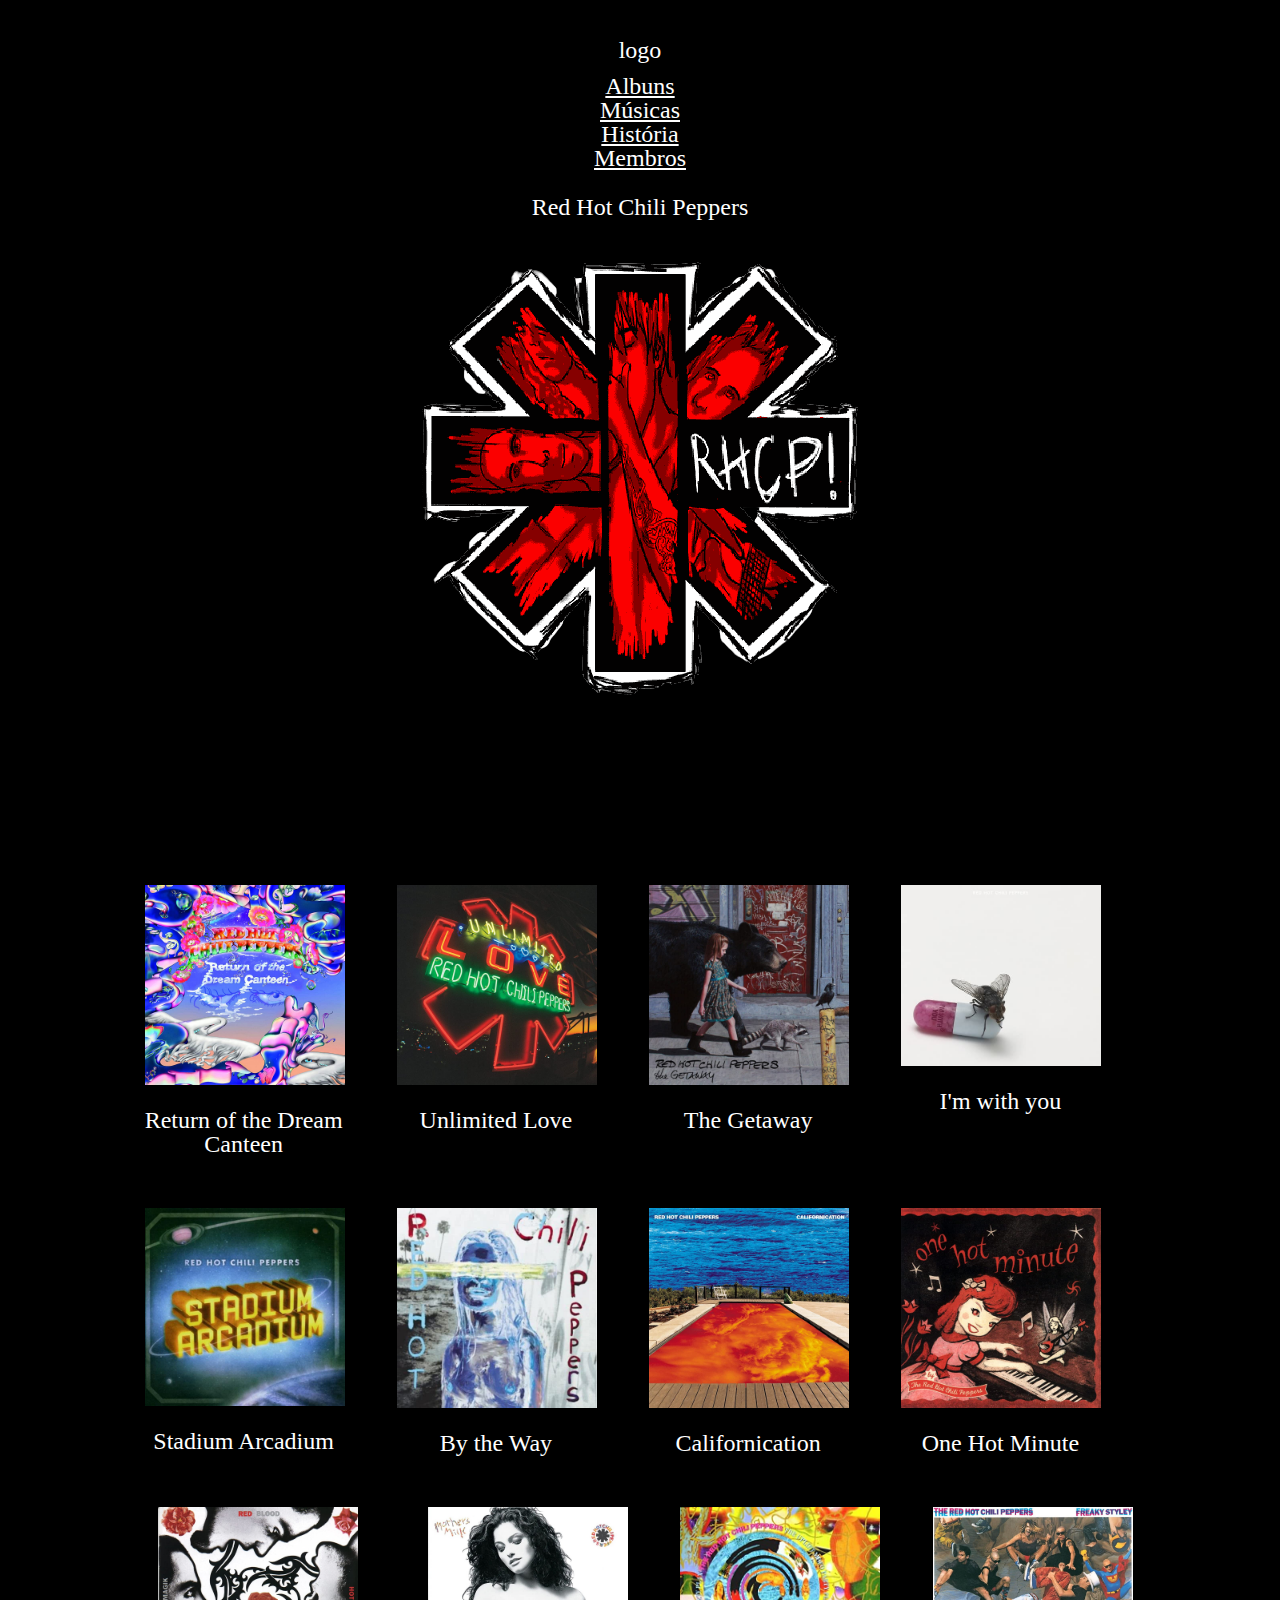
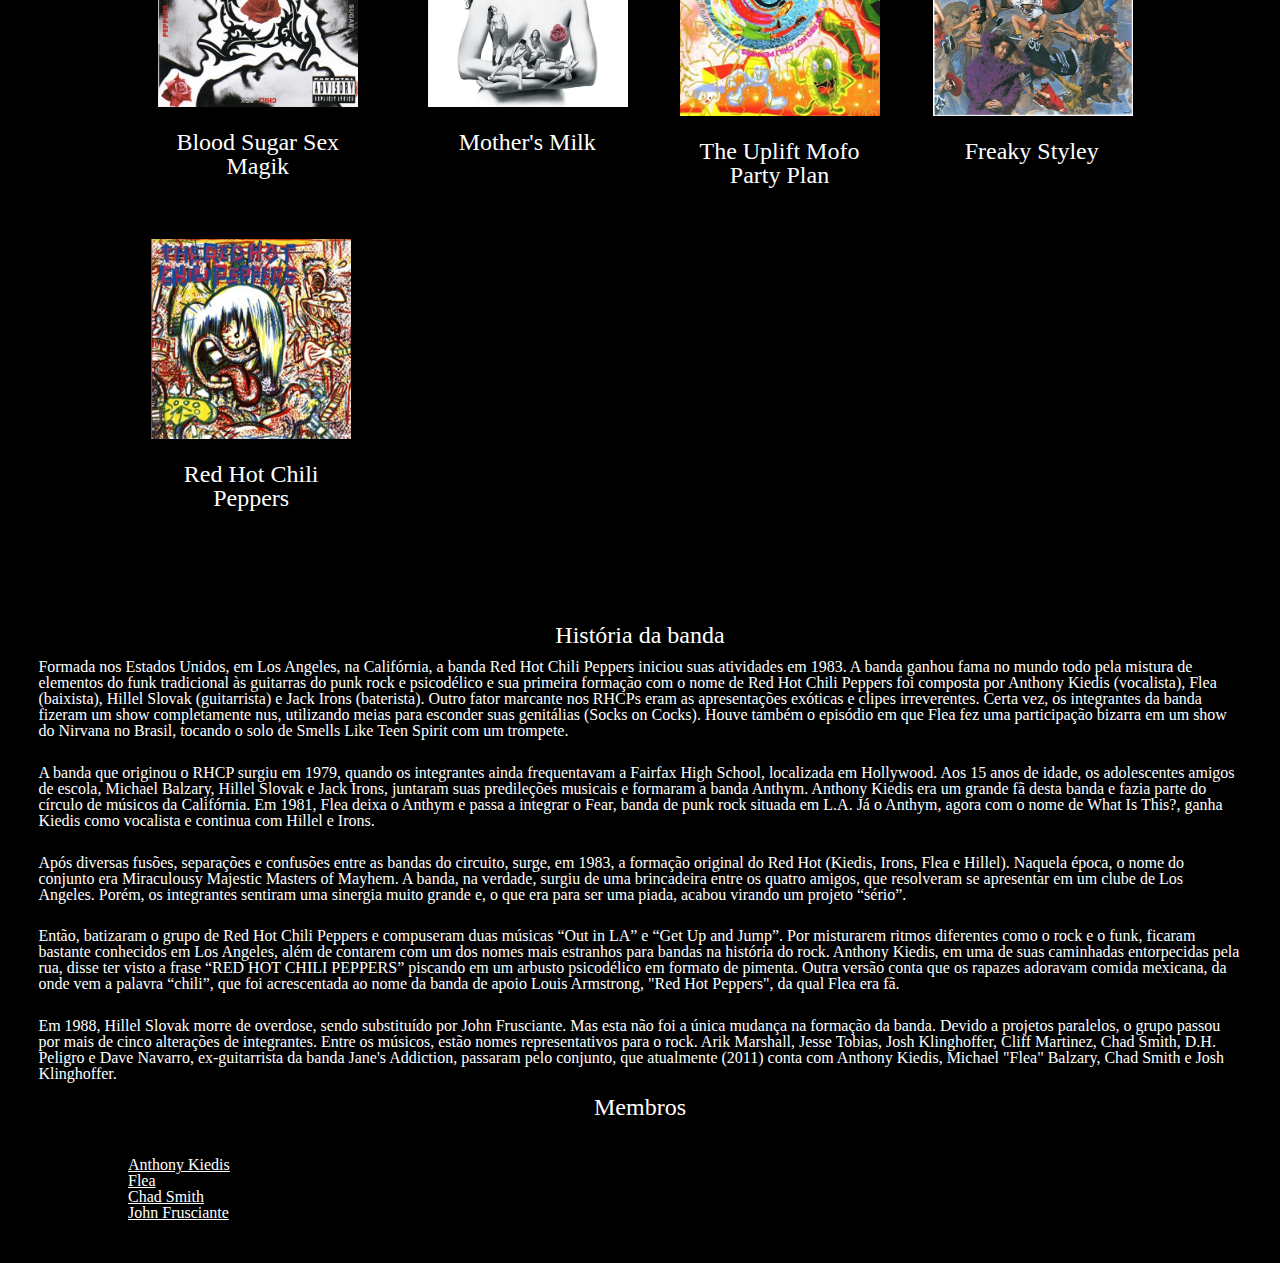
==== index.html @ 9c47131c "add tabela" ====
<!DOCTYPE html>
<html lang="pt-br">
<head>
    <meta charset="UTF-8">
    <meta http-equiv="X-UA-Compatible" content="IE=edge">
    <meta name="viewport" content="width=device-width, initial-scale=1.0">
    <title>Red Hot Chili Peppers guide</title>
    <link rel="stylesheet" href="css/reset.css">
    <link rel="stylesheet" href="css/style.css">
    <link rel="stylesheet" href="music.html">
</head>
<body>
    <header>
        <div  class="logo">
            <p>logo</p>
        </div>
        <nav>
            <ul>
                <li><a href="#Albuns">Albuns</a></li>
                <li><a href="#music.html">Músicas</a></li>
                <li><a href="#his">História</a></li>
                <li><a href="#mem">Membros</a></li>
            </ul>
        </nav>
        <h1>Red Hot Chili Peppers</h1>
        <img class="banner" src="img/banner.png" alt="Ilustração do simbolo do Red Hot Chili Peppers com um desenho dos membros da banda">
    </header>
    <div class="container">
        <section id="Album">
            <div class="linha">
                <div class="col-2">
                    <div class="img-card">
                        <img width="200px" src="img/ReturnOfTheDreamCanteen.png" alt="Imagem representativa do albun Return of the dream canteen, da banda de rock red hot chili peppers">
                    </div>
                    <div class="card">
                        <h2>Return of the Dream</h2>
                        <h2>Canteen</h2>
                    </div>
                </div>
                <div class="col-2">
                    <div class="img-card">
                        <img width="200px" src="img/UnlimitedLove.png" alt="">
                    </div>
                    <div class="card">
                        <h2>Unlimited Love</h2>
                    </div>
                </div>
                <div class="col-2">
                    <div class="img-card">
                        <img width="200px" src="img/TheGetaway.png" alt="">
                    </div>
                    <div class="card">
                        <h2>The Getaway</h2>
                    </div>
                </div>
                <div class="col-2">
                    <div class="img-card">
                        <img width="200px" src="img/I'mWithYou.png" alt="">
                    </div>
                    <div class="card">
                        <h2>I'm with you</h2>
                    </div>
                </div>
                <div class="col-2">
                    <div class="img-card">
                        <img width="200px" src="img/StadiumArcadium.png" alt="">
                    </div>
                    <div class="card">
                        <h2>Stadium Arcadium</h2>
                    </div>
                </div>
                <div class="col-2">
                    <div class="img-card">
                        <img width="200px" src="img/ByTheWay.png" alt="">
                    </div>
                    <div class="card">
                        <h2>By the Way</h2>
                    </div>
                </div>
                <div class="col-2">
                    <div class="img-card">
                        <img width="200px" src="img/Californication.png" alt="">
                    </div>
                    <div class="card">
                        <h2>Californication</h2>
                    </div>
                </div>
                <div class="col-2">
                    <div class="img-card">
                        <img width="200px" src="img/OneHotMinute.png" alt="">
                    </div>
                    <div class="card">
                        <h2>One Hot Minute</h2>
                    </div>
                </div>
                <div class="col-2">
                    <div class="img-card">
                        <img width="200px" src="img/BloodSugarSexMagik.png" alt="">
                    </div>
                    <div class="card">
                        <h2>Blood Sugar Sex Magik</h2>
                    </div>
                </div>
                <div class="col-2">
                    <div class="img-card">
                        <img width="200px" src="img/Mother'sMilk.png" alt="">
                    </div>
                    <div class="card">
                        <h2>Mother's Milk</h2>
                    </div>
                </div>
                <div class="col-2">      
                    <div class="img-card">
                        <img width="200px" src="img/TheUpliftMofoPartyPlan.png" alt="">
                    </div>
                    <div class="card">
                        <h2>The Uplift Mofo</h2>
                        <h2>Party Plan</h2>
                    </div>
                </div>
                <div class="col-2">
                    <div class="img-card">
                        <img width="200px" src="img/FreakyStyley.png" alt="">
                    </div>
                    <div class="card">
                        <h2>Freaky Styley</h2>
                    </div>
                </div>
                <div class="col-2">
                    <div class="img-card">
                        <img width="200px" src="img/RedHotChiliPeppers.png" alt="">
                    </div>
                    <div class="card">
                        <h2>Red Hot Chili Peppers</h2>
                    </div>
                </div>
            </div>
        </section>
        <section id="his">
            <h2>História da banda</h2>
            <p>Formada nos Estados Unidos, em Los Angeles, na Califórnia, a banda Red Hot Chili Peppers iniciou suas atividades em 1983. A banda ganhou fama no mundo todo pela mistura de elementos do funk tradicional às guitarras do punk rock e psicodélico e sua primeira formação com o nome de Red Hot Chili Peppers foi composta por Anthony Kiedis (vocalista), Flea (baixista), Hillel Slovak (guitarrista) e Jack Irons (baterista). Outro fator marcante nos RHCPs  eram as apresentações exóticas e clipes irreverentes. Certa vez, os integrantes da banda fizeram um show completamente nus, utilizando meias para esconder suas genitálias (Socks on Cocks). Houve também o episódio em que Flea fez uma participação bizarra em um show do Nirvana no Brasil, tocando o solo de Smells Like Teen Spirit com um trompete.</p>
            <p>A banda que originou o RHCP surgiu em 1979, quando os integrantes ainda frequentavam a Fairfax High School, localizada em Hollywood. Aos 15 anos de idade, os adolescentes amigos de escola, Michael Balzary, Hillel Slovak e Jack Irons, juntaram suas predileções musicais e formaram a banda Anthym. Anthony Kiedis era um grande fã desta banda e fazia parte do círculo de músicos da Califórnia. Em 1981, Flea deixa o Anthym e passa a integrar o Fear, banda de punk rock situada em L.A. Já o Anthym, agora com o nome de What Is This?, ganha Kiedis como vocalista e continua com Hillel e Irons.</p>
            <p>Após diversas fusões, separações e confusões entre as bandas do circuito, surge, em 1983, a formação original do Red Hot (Kiedis, Irons, Flea e Hillel). Naquela época, o nome do conjunto era Miraculousy Majestic Masters of Mayhem. A banda, na verdade, surgiu de uma brincadeira entre os quatro amigos, que resolveram se apresentar em um clube de Los Angeles. Porém, os integrantes sentiram uma sinergia muito grande e, o que era para ser uma piada, acabou virando um projeto “sério”.</p>
            <p>Então, batizaram o grupo de Red Hot Chili Peppers e compuseram duas músicas “Out in LA” e “Get Up and Jump”. Por misturarem ritmos diferentes como o rock e o funk, ficaram bastante conhecidos em Los Angeles, além de contarem com um dos nomes mais estranhos para bandas na história do rock. Anthony Kiedis, em uma de suas caminhadas entorpecidas pela rua, disse ter visto a frase “RED HOT CHILI PEPPERS” piscando em um arbusto psicodélico em formato de pimenta. Outra versão conta que os rapazes adoravam comida mexicana, da onde vem a palavra “chili”, que foi acrescentada ao nome da banda de apoio Louis Armstrong, "Red Hot Peppers", da qual Flea era fã.</p>
            <p>Em 1988, Hillel Slovak morre de overdose, sendo substituído por John Frusciante. Mas esta não foi a única mudança na formação da banda. Devido a projetos paralelos, o grupo passou por mais de cinco alterações de integrantes. Entre os músicos, estão nomes representativos para o rock. Arik Marshall, Jesse Tobias, Josh Klinghoffer, Cliff Martinez, Chad Smith, D.H. Peligro e Dave Navarro, ex-guitarrista da banda Jane's Addiction, passaram pelo conjunto, que atualmente (2011) conta com Anthony Kiedis, Michael "Flea" Balzary, Chad Smith e Josh Klinghoffer.</p>
        </section>
        <section id="mem">
            <h2>Membros</h2>
            <ul class="Lista">
                <li><a href="https://pt.wikipedia.org/wiki/Anthony_Kiedis">Anthony Kiedis</a></li>
                <li><a href="https://pt.wikipedia.org/wiki/Flea">Flea</a></li>
                <li><a href="https://pt.wikipedia.org/wiki/Chad_Smith">Chad Smith</a></li>
                <li><a href="https://pt.wikipedia.org/wiki/John_Frusciante">John Frusciante</a></li>
            </ul>
        </section>
    </div>
    <footer>
        <p>
            By Daniel Benatti
        </p>
    </footer>
</body>
</html>
---- css/style.css ----
.banner{
    width: auto;
    display: block;
    margin: auto;
}
h1{
    font-size: x-large;
    text-align: center;
    font-family: 'Times New Roman', Times, serif;
    color: white;
    padding: 2%;
}
h2{
    font-size: x-large;
    text-align: center;
    font-family: 'Times New Roman', Times, serif;
    color: white;
}
body{
    background-color: black;
}
.container{
    color: white;
}
p{
    padding-top: 1%;
    padding-bottom: 1%;
    padding-left: 3%;
    padding-right: 3%;
}
.Lista{
    padding-top: 3%;
    padding-left: 10%;
}
header{
    font-size: x-large;
    text-align: center;
    font-family: 'Times New Roman', Times, serif;
    color: white;
    padding: 2%;
}

a:link{
    color: inherit;
}
link:visited{
    color: inherit;
}
link:hover{
    color: red;
}
link:active{
    color: black;
}

.linha{
    display: flex;
    flex-flow: row wrap;
    text-align: center;
    padding: 8%;
}
.col-2{
    width: 16,66%;
    text-align: center;
    padding-left: 3%;
    padding-top: 3%;
}
@media (max-width: 600px) {
    .linha {
      flex-direction: column;
    }
    .col-6 {
        width: 100%;
    }
}
.card{
    border-style: double;
    border-width: 10px;
    border-color: black;
    width: 90%;
}
.img-card{
    border-style: double;
    border-width: 10px;
    border-color: black;
    width: 90%;
}
a:hover{
    
}
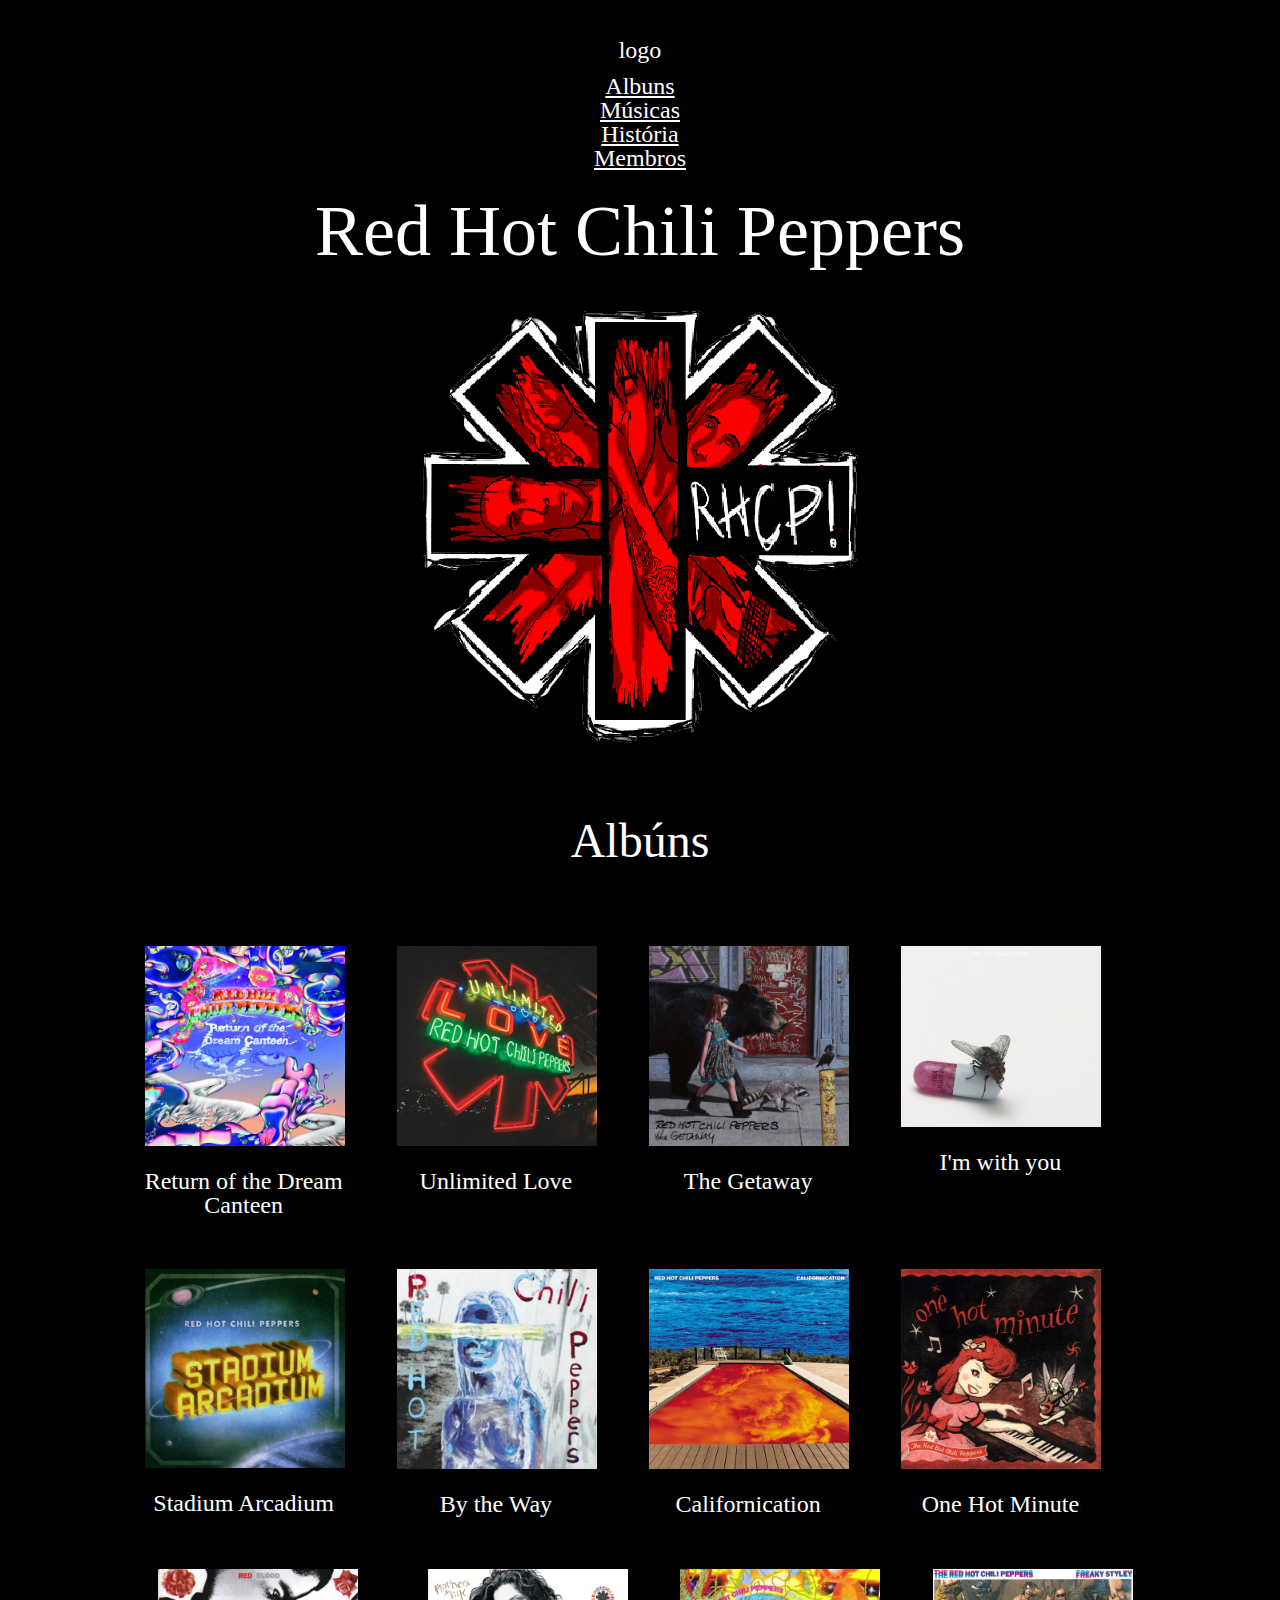
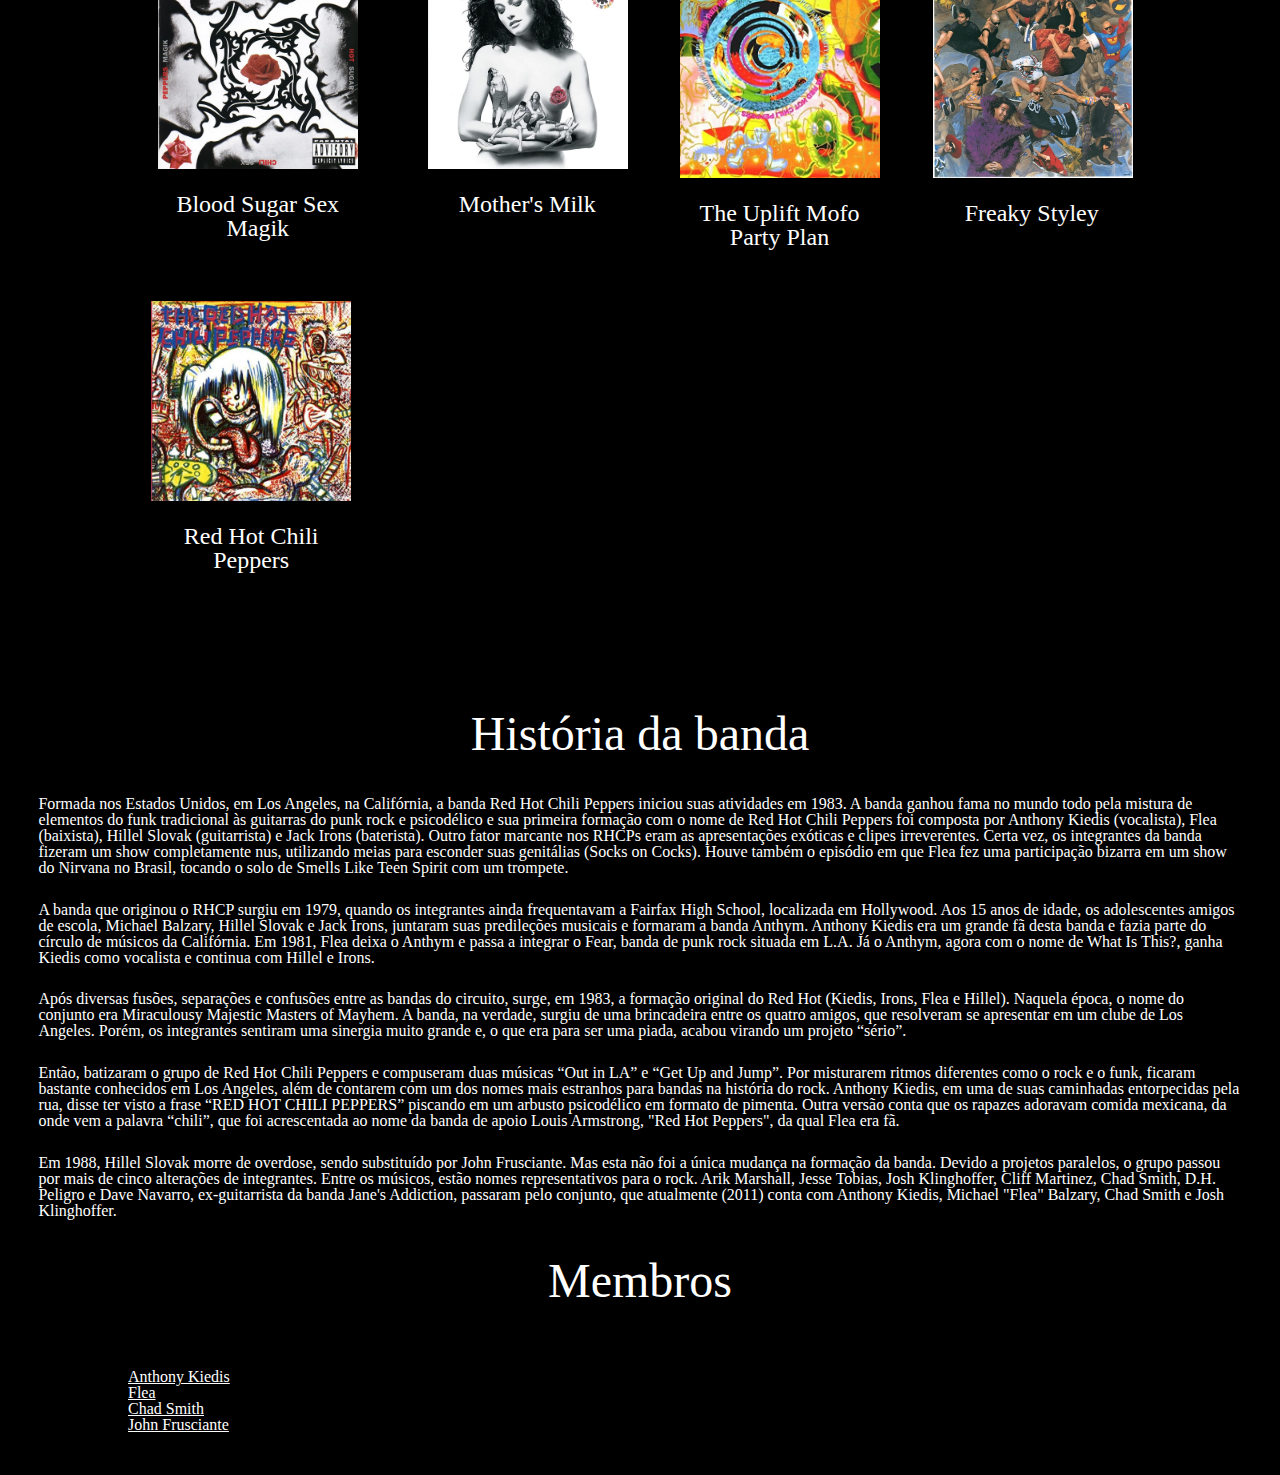
==== commit 44cdc1ac: "mais musicas" ====
--- a/index.html
+++ b/index.html
@@ -17,16 +17,17 @@
         <nav>
             <ul>
                 <li><a href="#Albuns">Albuns</a></li>
-                <li><a href="#music.html">Músicas</a></li>
+                <li><a href="music.html">Músicas</a></li>
                 <li><a href="#his">História</a></li>
                 <li><a href="#mem">Membros</a></li>
             </ul>
         </nav>
         <h1>Red Hot Chili Peppers</h1>
-        <img class="banner" src="img/banner.png" alt="Ilustração do simbolo do Red Hot Chili Peppers com um desenho dos membros da banda">
+        <img class="banner1" src="img/banner.png" alt="Ilustração do simbolo do Red Hot Chili Peppers com um desenho dos membros da banda">
     </header>
     <div class="container">
-        <section id="Album">
+        <section id="Albuns">
+            <h1>Albúns</h1>
             <div class="linha">
                 <div class="col-2">
                     <div class="img-card">
@@ -137,7 +138,7 @@
             </div>
         </section>
         <section id="his">
-            <h2>História da banda</h2>
+            <h1>História da banda</h1>
             <p>Formada nos Estados Unidos, em Los Angeles, na Califórnia, a banda Red Hot Chili Peppers iniciou suas atividades em 1983. A banda ganhou fama no mundo todo pela mistura de elementos do funk tradicional às guitarras do punk rock e psicodélico e sua primeira formação com o nome de Red Hot Chili Peppers foi composta por Anthony Kiedis (vocalista), Flea (baixista), Hillel Slovak (guitarrista) e Jack Irons (baterista). Outro fator marcante nos RHCPs  eram as apresentações exóticas e clipes irreverentes. Certa vez, os integrantes da banda fizeram um show completamente nus, utilizando meias para esconder suas genitálias (Socks on Cocks). Houve também o episódio em que Flea fez uma participação bizarra em um show do Nirvana no Brasil, tocando o solo de Smells Like Teen Spirit com um trompete.</p>
             <p>A banda que originou o RHCP surgiu em 1979, quando os integrantes ainda frequentavam a Fairfax High School, localizada em Hollywood. Aos 15 anos de idade, os adolescentes amigos de escola, Michael Balzary, Hillel Slovak e Jack Irons, juntaram suas predileções musicais e formaram a banda Anthym. Anthony Kiedis era um grande fã desta banda e fazia parte do círculo de músicos da Califórnia. Em 1981, Flea deixa o Anthym e passa a integrar o Fear, banda de punk rock situada em L.A. Já o Anthym, agora com o nome de What Is This?, ganha Kiedis como vocalista e continua com Hillel e Irons.</p>
             <p>Após diversas fusões, separações e confusões entre as bandas do circuito, surge, em 1983, a formação original do Red Hot (Kiedis, Irons, Flea e Hillel). Naquela época, o nome do conjunto era Miraculousy Majestic Masters of Mayhem. A banda, na verdade, surgiu de uma brincadeira entre os quatro amigos, que resolveram se apresentar em um clube de Los Angeles. Porém, os integrantes sentiram uma sinergia muito grande e, o que era para ser uma piada, acabou virando um projeto “sério”.</p>
@@ -145,7 +146,7 @@
             <p>Em 1988, Hillel Slovak morre de overdose, sendo substituído por John Frusciante. Mas esta não foi a única mudança na formação da banda. Devido a projetos paralelos, o grupo passou por mais de cinco alterações de integrantes. Entre os músicos, estão nomes representativos para o rock. Arik Marshall, Jesse Tobias, Josh Klinghoffer, Cliff Martinez, Chad Smith, D.H. Peligro e Dave Navarro, ex-guitarrista da banda Jane's Addiction, passaram pelo conjunto, que atualmente (2011) conta com Anthony Kiedis, Michael "Flea" Balzary, Chad Smith e Josh Klinghoffer.</p>
         </section>
         <section id="mem">
-            <h2>Membros</h2>
+            <h1>Membros</h1>
             <ul class="Lista">
                 <li><a href="https://pt.wikipedia.org/wiki/Anthony_Kiedis">Anthony Kiedis</a></li>
                 <li><a href="https://pt.wikipedia.org/wiki/Flea">Flea</a></li>
--- a/css/style.css
+++ b/css/style.css
@@ -1,10 +1,13 @@
-.banner{
+.banner1{
     width: auto;
-    display: block;
+    margin: auto;
+}
+.banner2{
+    width: 100%;
     margin: auto;
 }
 h1{
-    font-size: x-large;
+    font-size: 300%;
     text-align: center;
     font-family: 'Times New Roman', Times, serif;
     color: white;
@@ -58,6 +61,7 @@
     flex-flow: row wrap;
     text-align: center;
     padding: 8%;
+    padding-top: 1%;
 }
 .col-2{
     width: 16,66%;
@@ -85,6 +89,21 @@
     border-color: black;
     width: 90%;
 }
-a:hover{
+
+.tabela{
+    font-family: Arial, Helvetica, sans-serif;
+    border-collapse: collapse;
+    width: 100%;
     
 }
+td, th{
+    border-top: 1px solid aliceblue;
+    padding: 3%;
+    color: aliceblue;
+}
+audio{
+    height: 30px;
+}
+
+
+
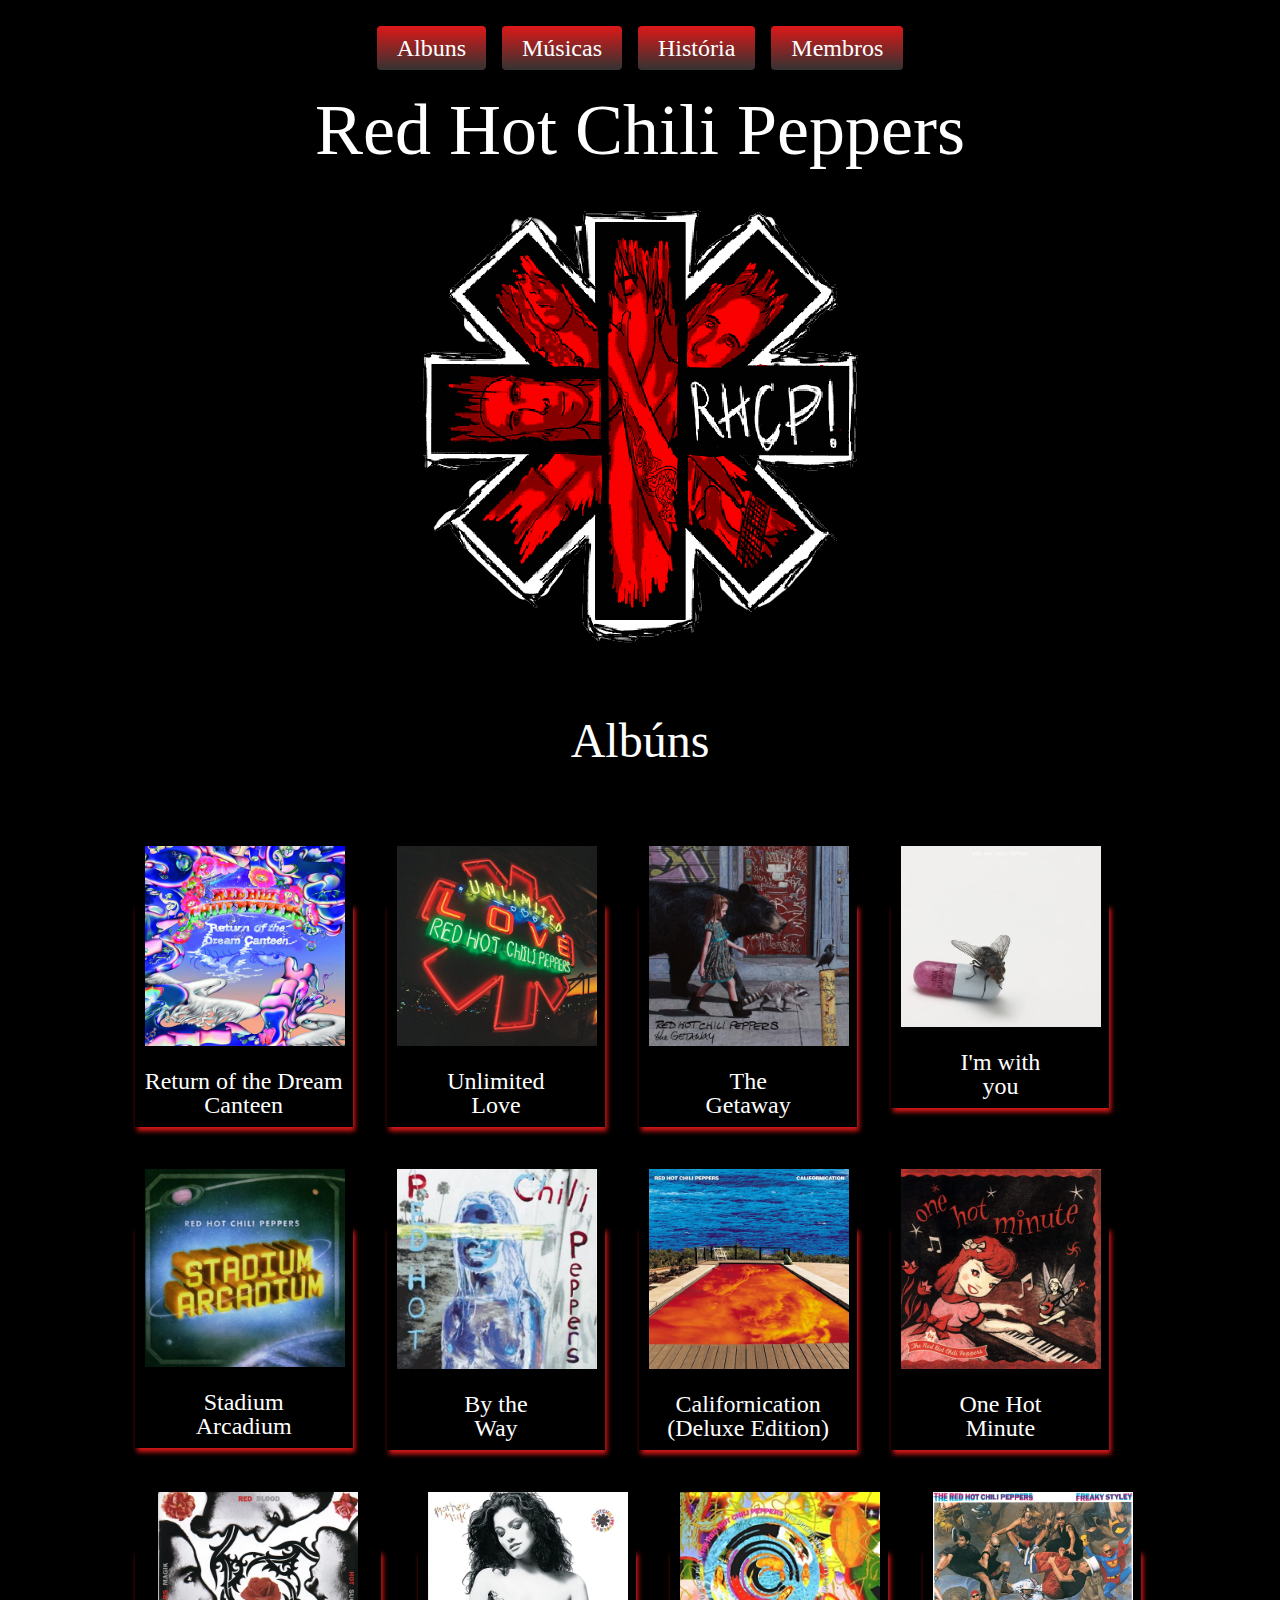
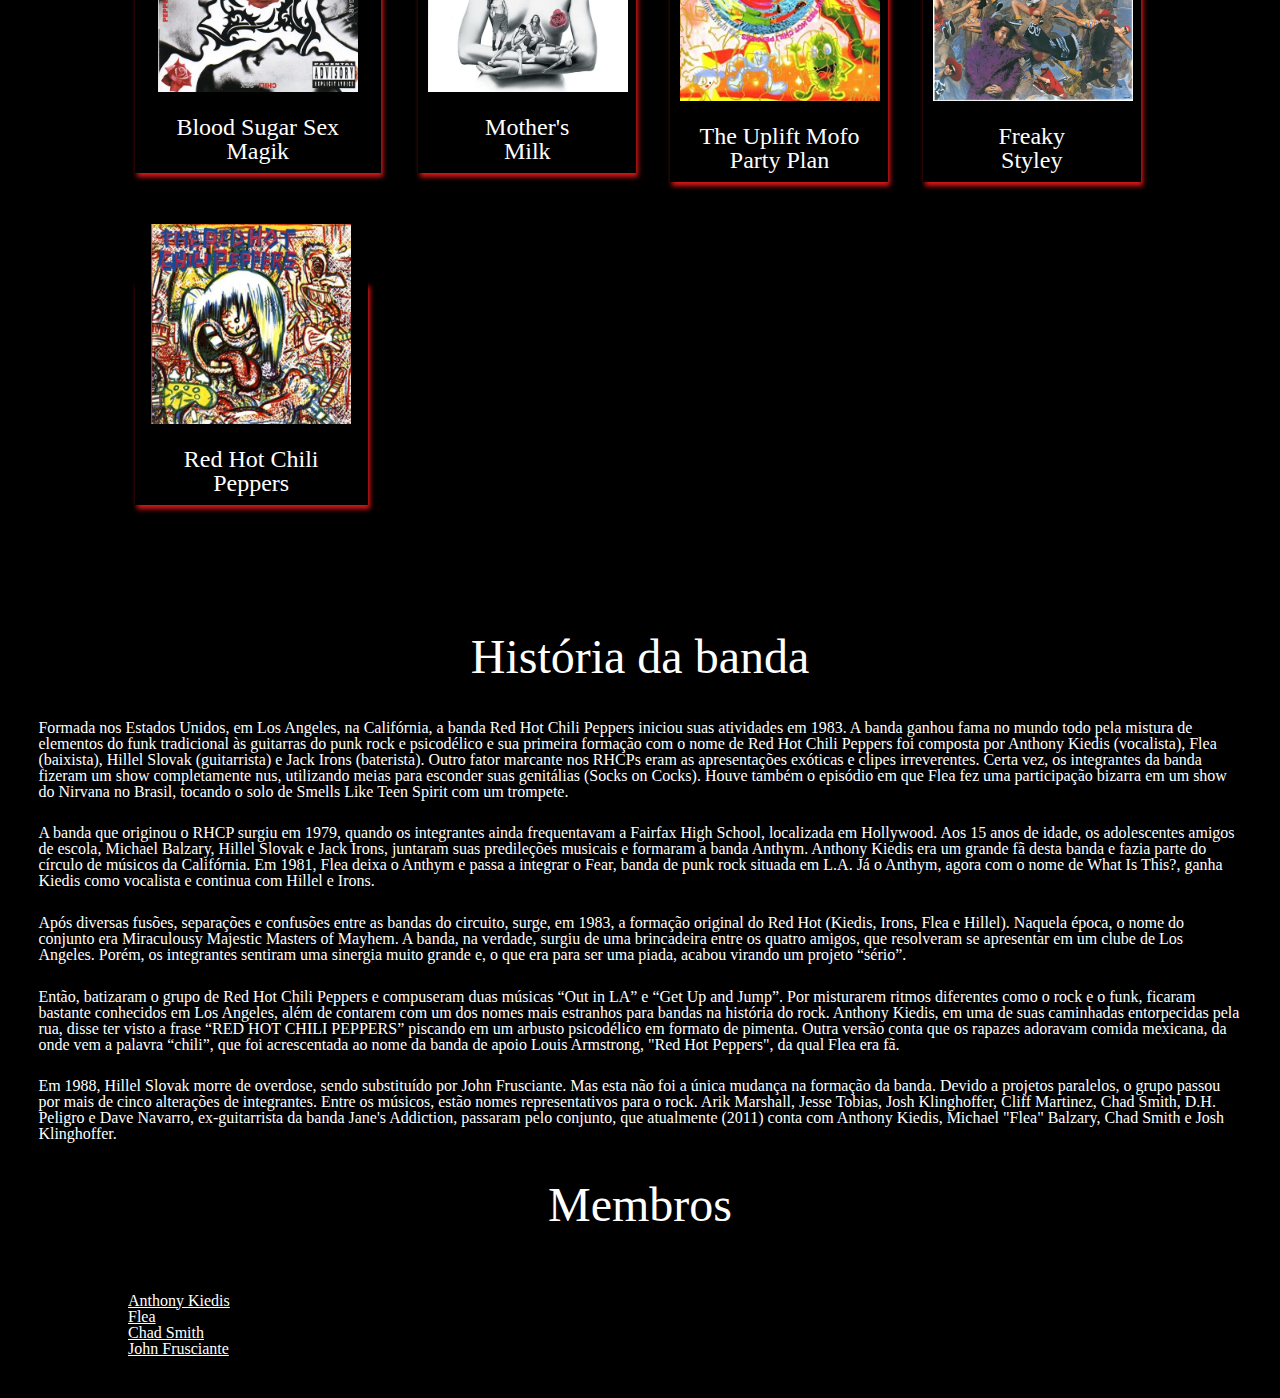
==== commit de0c3578: "css aprimorado" ====
--- a/index.html
+++ b/index.html
@@ -11,16 +11,11 @@
 </head>
 <body>
     <header>
-        <div  class="logo">
-            <p>logo</p>
-        </div>
-        <nav>
-            <ul>
-                <li><a href="#Albuns">Albuns</a></li>
-                <li><a href="music.html">Músicas</a></li>
-                <li><a href="#his">História</a></li>
-                <li><a href="#mem">Membros</a></li>
-            </ul>
+        <nav class="logo">
+            <a href="#Albuns" class="button">Albuns</a>
+            <a href="music.html" class="button">Músicas</a>
+            <a href="#his" class="button">História</a>
+            <a href="#mem" class="button">Membros</a>
         </nav>
         <h1>Red Hot Chili Peppers</h1>
         <img class="banner1" src="img/banner.png" alt="Ilustração do simbolo do Red Hot Chili Peppers com um desenho dos membros da banda">
@@ -30,10 +25,10 @@
             <h1>Albúns</h1>
             <div class="linha">
                 <div class="col-2">
-                    <div class="img-card">
+                    <div class="img-card abaixadinha">
                         <img width="200px" src="img/ReturnOfTheDreamCanteen.png" alt="Imagem representativa do albun Return of the dream canteen, da banda de rock red hot chili peppers">
                     </div>
-                    <div class="card">
+                    <div class="card abaixadinha">
                         <h2>Return of the Dream</h2>
                         <h2>Canteen</h2>
                     </div>
@@ -43,7 +38,8 @@
                         <img width="200px" src="img/UnlimitedLove.png" alt="">
                     </div>
                     <div class="card">
-                        <h2>Unlimited Love</h2>
+                        <h2>Unlimited</h2>
+                        <h2>Love</h2>
                     </div>
                 </div>
                 <div class="col-2">
@@ -51,7 +47,8 @@
                         <img width="200px" src="img/TheGetaway.png" alt="">
                     </div>
                     <div class="card">
-                        <h2>The Getaway</h2>
+                        <h2>The</h2>
+                        <h2>Getaway</h2>
                     </div>
                 </div>
                 <div class="col-2">
@@ -59,7 +56,8 @@
                         <img width="200px" src="img/I'mWithYou.png" alt="">
                     </div>
                     <div class="card">
-                        <h2>I'm with you</h2>
+                        <h2>I'm with</h2>
+                        <h2>you</h2>
                     </div>
                 </div>
                 <div class="col-2">
@@ -67,7 +65,8 @@
                         <img width="200px" src="img/StadiumArcadium.png" alt="">
                     </div>
                     <div class="card">
-                        <h2>Stadium Arcadium</h2>
+                        <h2>Stadium</h2>
+                        <h2>Arcadium</h2>
                     </div>
                 </div>
                 <div class="col-2">
@@ -75,7 +74,8 @@
                         <img width="200px" src="img/ByTheWay.png" alt="">
                     </div>
                     <div class="card">
-                        <h2>By the Way</h2>
+                        <h2>By the</h2>
+                        <h2>Way</h2>
                     </div>
                 </div>
                 <div class="col-2">
@@ -84,6 +84,7 @@
                     </div>
                     <div class="card">
                         <h2>Californication</h2>
+                        <h2>(Deluxe Edition)</h2>
                     </div>
                 </div>
                 <div class="col-2">
@@ -91,14 +92,15 @@
                         <img width="200px" src="img/OneHotMinute.png" alt="">
                     </div>
                     <div class="card">
-                        <h2>One Hot Minute</h2>
+                        <h2>One Hot</h2>
+                        <h2>Minute</h2>
                     </div>
                 </div>
                 <div class="col-2">
-                    <div class="img-card">
+                    <div class="img-card abaixadinha">
                         <img width="200px" src="img/BloodSugarSexMagik.png" alt="">
                     </div>
-                    <div class="card">
+                    <div class="card abaixadinha">
                         <h2>Blood Sugar Sex Magik</h2>
                     </div>
                 </div>
@@ -107,14 +109,15 @@
                         <img width="200px" src="img/Mother'sMilk.png" alt="">
                     </div>
                     <div class="card">
-                        <h2>Mother's Milk</h2>
+                        <h2>Mother's</h2>
+                        <h2>Milk</h2>
                     </div>
                 </div>
                 <div class="col-2">      
-                    <div class="img-card">
+                    <div class="img-card abaixadinha">
                         <img width="200px" src="img/TheUpliftMofoPartyPlan.png" alt="">
                     </div>
-                    <div class="card">
+                    <div class="card abaixadinha">
                         <h2>The Uplift Mofo</h2>
                         <h2>Party Plan</h2>
                     </div>
@@ -124,14 +127,15 @@
                         <img width="200px" src="img/FreakyStyley.png" alt="">
                     </div>
                     <div class="card">
-                        <h2>Freaky Styley</h2>
+                        <h2>Freaky</h2>
+                        <h2>Styley</h2>
                     </div>
                 </div>
                 <div class="col-2">
-                    <div class="img-card">
+                    <div class="img-card abaixadinha">
                         <img width="200px" src="img/RedHotChiliPeppers.png" alt="">
                     </div>
-                    <div class="card">
+                    <div class="card abaixadinha">
                         <h2>Red Hot Chili Peppers</h2>
                     </div>
                 </div>
--- a/css/style.css
+++ b/css/style.css
@@ -44,10 +44,10 @@
 }
 
 a:link{
-    color: inherit;
+    color: white;
 }
 link:visited{
-    color: inherit;
+    color: white;
 }
 link:hover{
     color: red;
@@ -68,12 +68,15 @@
     text-align: center;
     padding-left: 3%;
     padding-top: 3%;
+
+    border-style: double;
+    border-width: 10%;
 }
 @media (max-width: 600px) {
     .linha {
       flex-direction: column;
     }
-    .col-6 {
+    .col-2 {
         width: 100%;
     }
 }
@@ -93,17 +96,48 @@
 .tabela{
     font-family: Arial, Helvetica, sans-serif;
     border-collapse: collapse;
-    width: 100%;
-    
+    width: 40%;
+    margin: auto;
 }
 td, th{
     border-top: 1px solid aliceblue;
     padding: 3%;
     color: aliceblue;
 }
+td{
+    font-weight:bold;
+}
 audio{
     height: 30px;
+}
+.img-card{
+    box-shadow: 2px 72px 5px #dd1818;
+}
+.card{
+    background-color: black;
+}
+.button {
+    display: inline-block;
+    padding: 10px 20px;
+    background-image: linear-gradient(to bottom, #dd1818, #333333);
+    color: #333;
+    text-decoration: none;
+    border: none;
+    border-radius: 4px;
+    margin-right: 10px;
+    display: inline-block;
+    color: white;
+}
+  
+.button:hover {
+    background-image: linear-gradient(to bottom, #333333, #dd1818);
+}
+  
+.button:last-child {
+    margin-right: 0;
 }
 
 
 
+
+
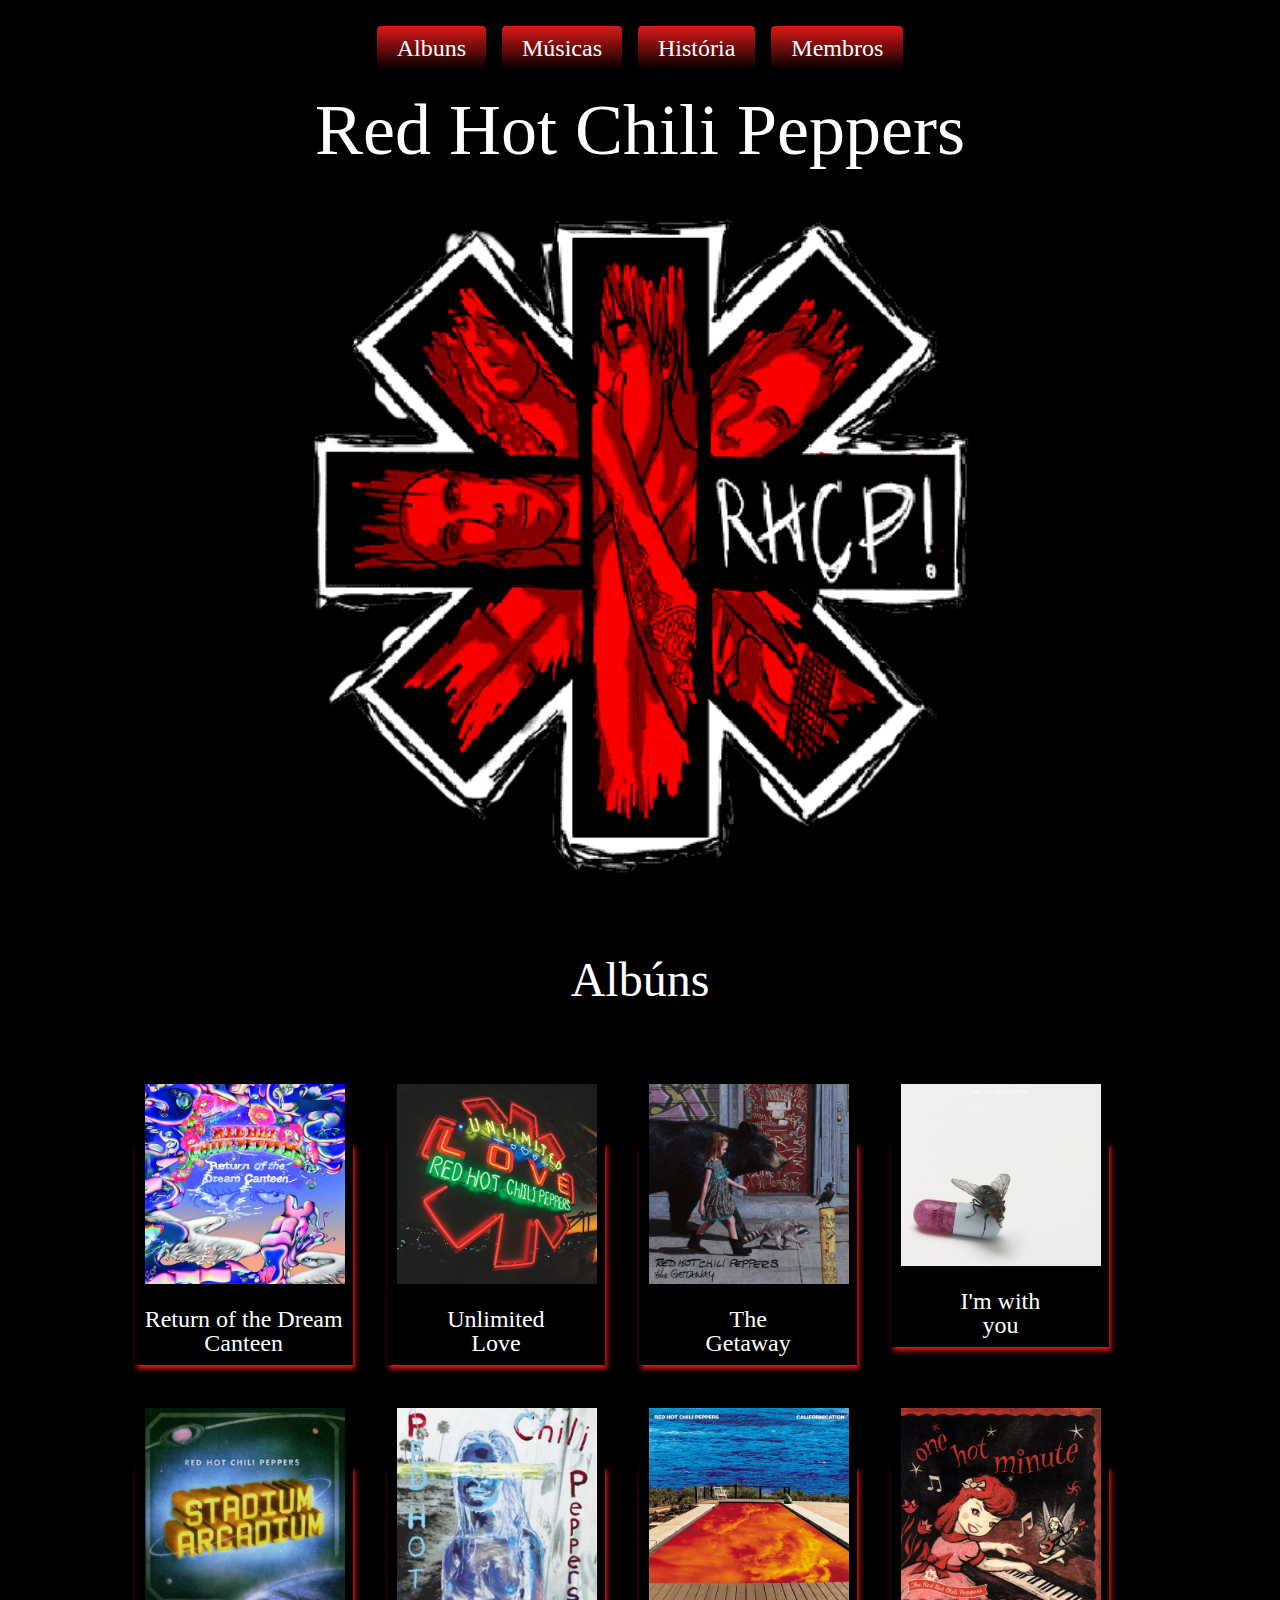
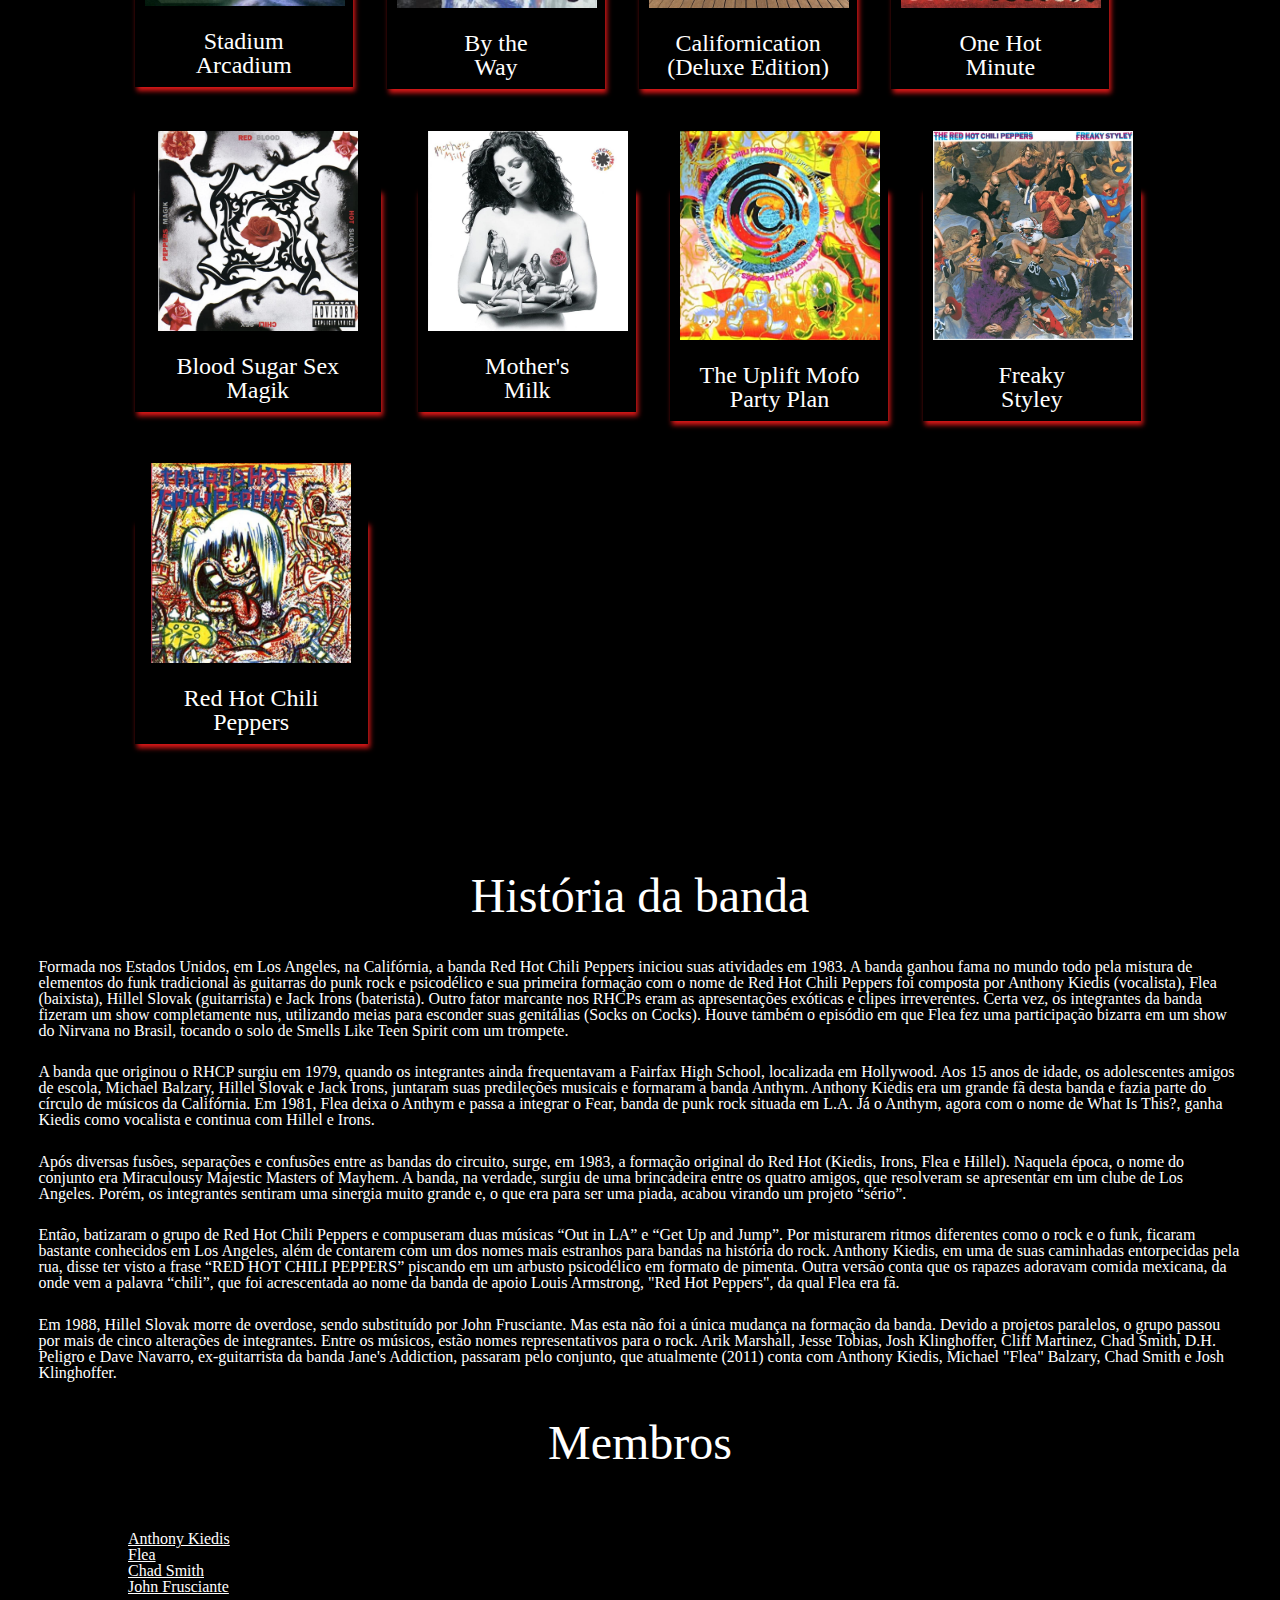
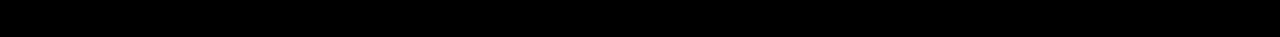
==== commit 406436f2: "Ajustes css" ====
--- a/index.html
+++ b/index.html
@@ -4,10 +4,11 @@
     <meta charset="UTF-8">
     <meta http-equiv="X-UA-Compatible" content="IE=edge">
     <meta name="viewport" content="width=device-width, initial-scale=1.0">
-    <title>Red Hot Chili Peppers guide</title>
+    <title>Red Hot Chili Peppers-guide</title>
     <link rel="stylesheet" href="css/reset.css">
     <link rel="stylesheet" href="css/style.css">
     <link rel="stylesheet" href="music.html">
+    <link rel="shortcut icon" href="img/RHCP.ico" type="image/x-icon">
 </head>
 <body>
     <header>
@@ -151,7 +152,7 @@
         </section>
         <section id="mem">
             <h1>Membros</h1>
-            <ul class="Lista">
+            <ul class="Lista members">
                 <li><a href="https://pt.wikipedia.org/wiki/Anthony_Kiedis">Anthony Kiedis</a></li>
                 <li><a href="https://pt.wikipedia.org/wiki/Flea">Flea</a></li>
                 <li><a href="https://pt.wikipedia.org/wiki/Chad_Smith">Chad Smith</a></li>
--- a/css/style.css
+++ b/css/style.css
@@ -1,6 +1,5 @@
 .banner1{
-    width: auto;
-    margin: auto;
+    width: 65%;
 }
 .banner2{
     width: 100%;
@@ -34,6 +33,9 @@
 .Lista{
     padding-top: 3%;
     padding-left: 10%;
+}
+.lista.members{
+    
 }
 header{
     font-size: x-large;
@@ -119,7 +121,7 @@
 .button {
     display: inline-block;
     padding: 10px 20px;
-    background-image: linear-gradient(to bottom, #dd1818, #333333);
+    background-image: linear-gradient(to bottom, #dd1818, black);
     color: #333;
     text-decoration: none;
     border: none;
@@ -130,7 +132,7 @@
 }
   
 .button:hover {
-    background-image: linear-gradient(to bottom, #333333, #dd1818);
+    background-image: linear-gradient(to bottom, black, #dd1818);
 }
   
 .button:last-child {
@@ -141,3 +143,4 @@
 
 
 
+
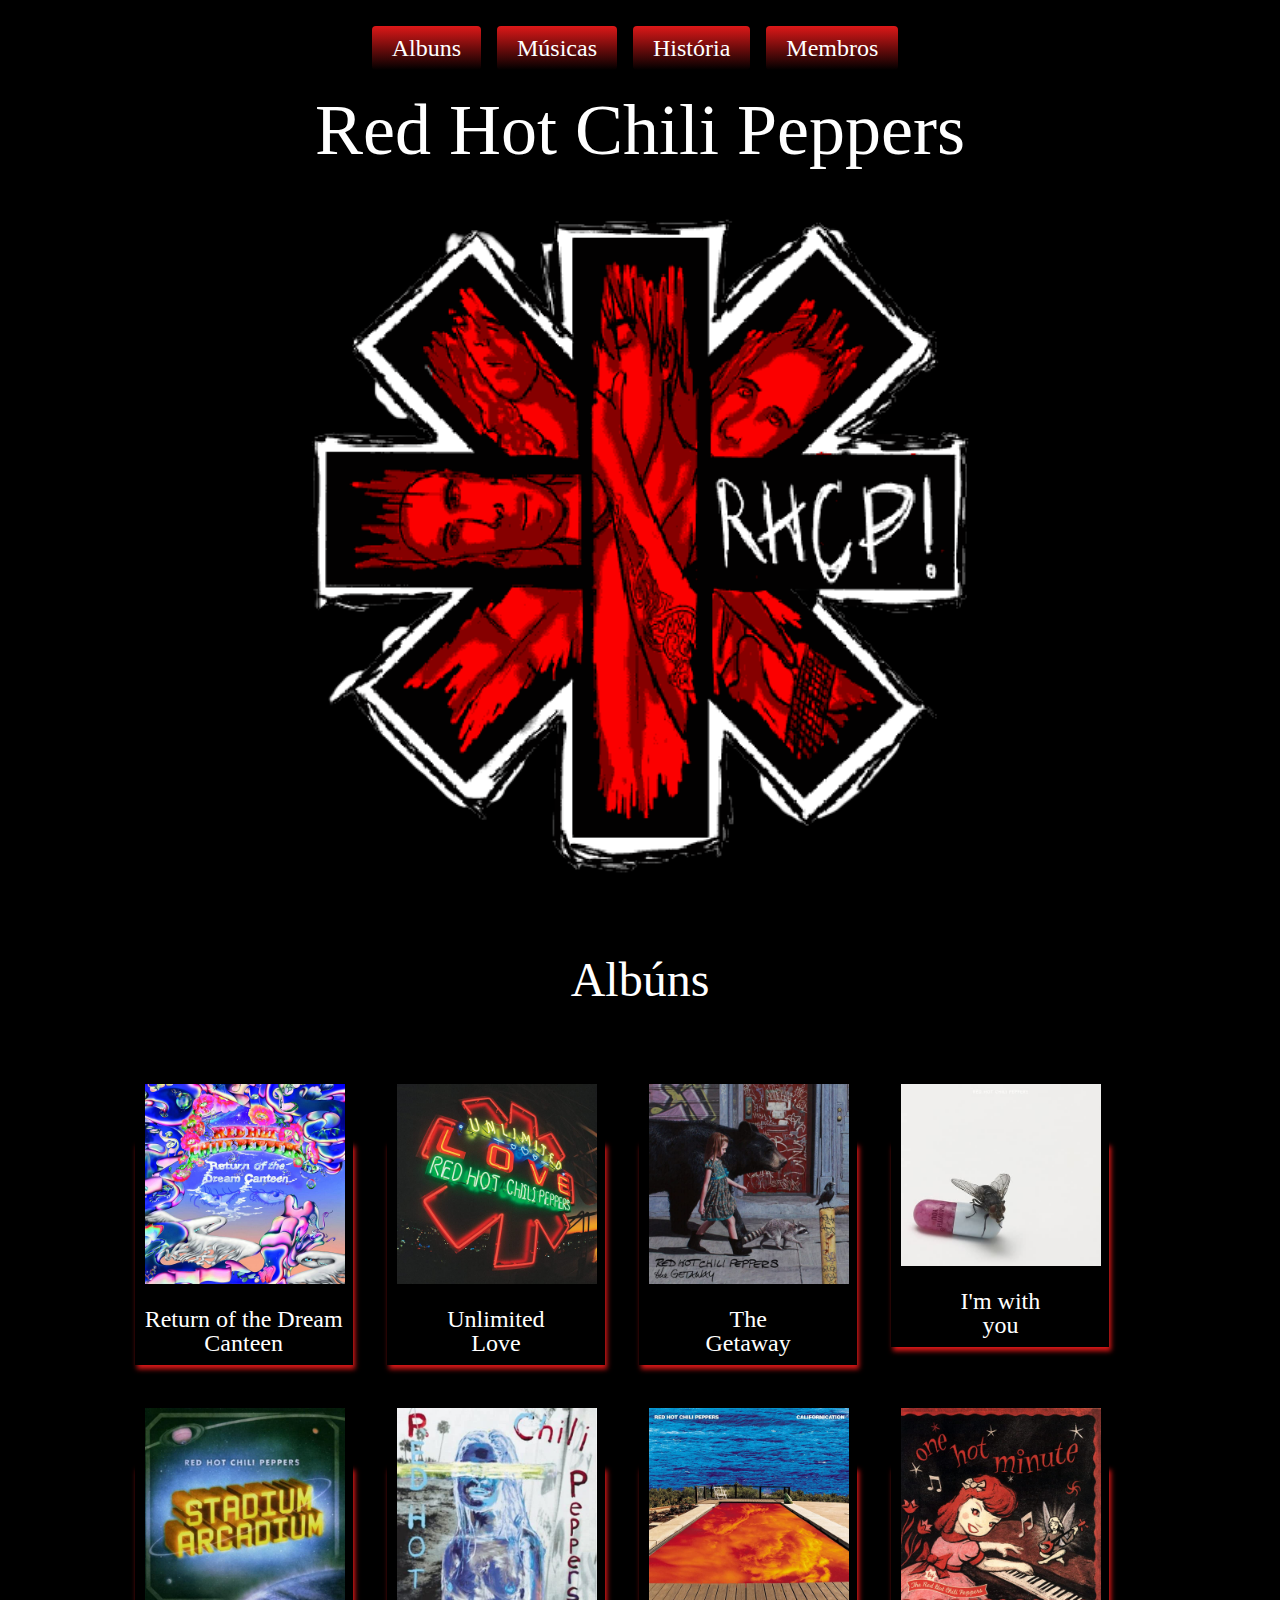
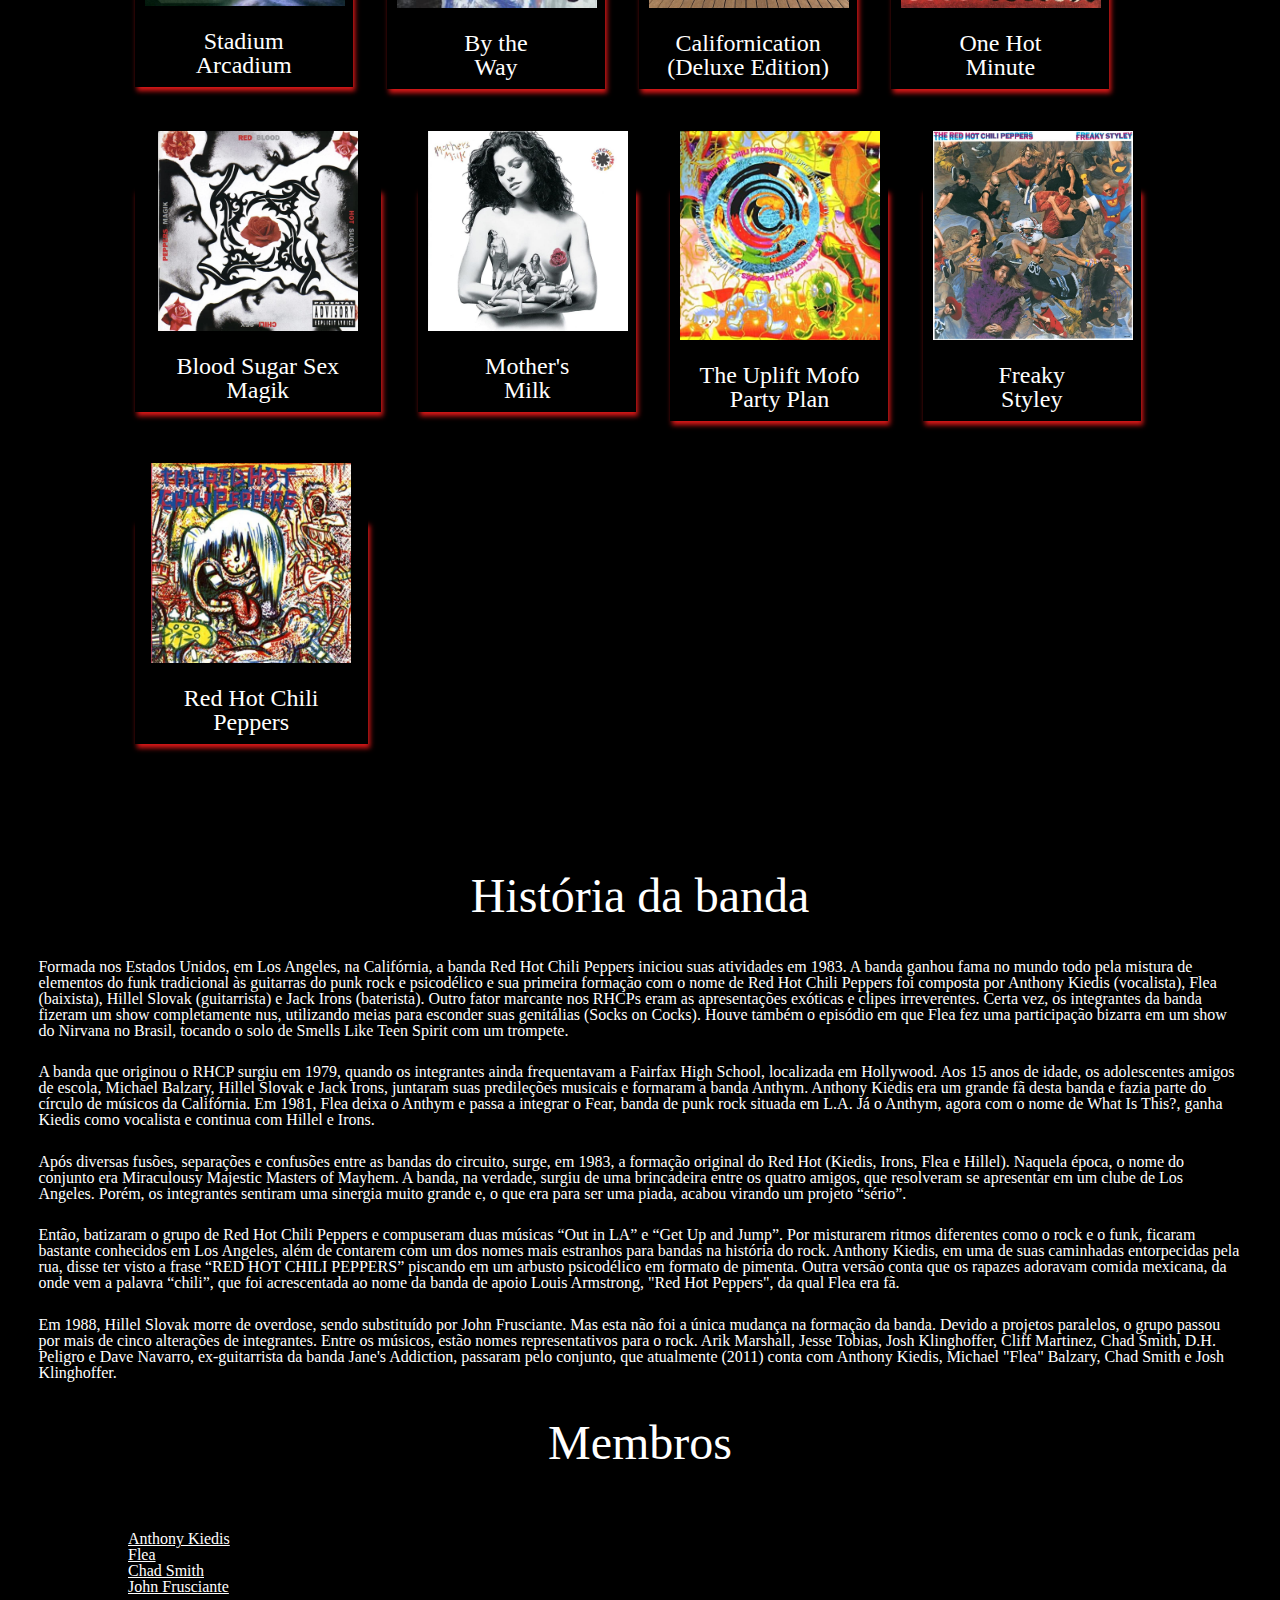
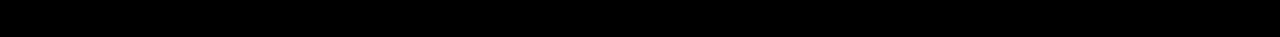
==== commit 561a0b7d: "Debug" ====
--- a/index.html
+++ b/index.html
@@ -16,7 +16,8 @@
             <a href="#Albuns" class="button">Albuns</a>
             <a href="music.html" class="button">Músicas</a>
             <a href="#his" class="button">História</a>
-            <a href="#mem" class="button">Membros</a>
+            <a href="#mem" class="button mem">Membros</a>
+            <a href=""></a>
         </nav>
         <h1>Red Hot Chili Peppers</h1>
         <img class="banner1" src="img/banner.png" alt="Ilustração do simbolo do Red Hot Chili Peppers com um desenho dos membros da banda">
@@ -26,10 +27,10 @@
             <h1>Albúns</h1>
             <div class="linha">
                 <div class="col-2">
-                    <div class="img-card abaixadinha">
+                    <div class="img-card">
                         <img width="200px" src="img/ReturnOfTheDreamCanteen.png" alt="Imagem representativa do albun Return of the dream canteen, da banda de rock red hot chili peppers">
                     </div>
-                    <div class="card abaixadinha">
+                    <div class="card">
                         <h2>Return of the Dream</h2>
                         <h2>Canteen</h2>
                     </div>
@@ -98,10 +99,10 @@
                     </div>
                 </div>
                 <div class="col-2">
-                    <div class="img-card abaixadinha">
+                    <div class="img-card up">
                         <img width="200px" src="img/BloodSugarSexMagik.png" alt="">
                     </div>
-                    <div class="card abaixadinha">
+                    <div class="card">
                         <h2>Blood Sugar Sex Magik</h2>
                     </div>
                 </div>
@@ -115,10 +116,10 @@
                     </div>
                 </div>
                 <div class="col-2">      
-                    <div class="img-card abaixadinha">
+                    <div class="img-card">
                         <img width="200px" src="img/TheUpliftMofoPartyPlan.png" alt="">
                     </div>
-                    <div class="card abaixadinha">
+                    <div class="card">
                         <h2>The Uplift Mofo</h2>
                         <h2>Party Plan</h2>
                     </div>
@@ -133,10 +134,10 @@
                     </div>
                 </div>
                 <div class="col-2">
-                    <div class="img-card abaixadinha">
+                    <div class="img-card up">
                         <img width="200px" src="img/RedHotChiliPeppers.png" alt="">
                     </div>
-                    <div class="card abaixadinha">
+                    <div class="card">
                         <h2>Red Hot Chili Peppers</h2>
                     </div>
                 </div>
--- a/css/style.css
+++ b/css/style.css
@@ -115,6 +115,11 @@
 .img-card{
     box-shadow: 2px 72px 5px #dd1818;
 }
+@media (max-width: 600px){
+    .img-card.up{
+        box-shadow: 2px 50px 5px #dd1818;
+    }
+}
 .card{
     background-color: black;
 }
@@ -122,15 +127,19 @@
     display: inline-block;
     padding: 10px 20px;
     background-image: linear-gradient(to bottom, #dd1818, black);
-    color: #333;
     text-decoration: none;
-    border: none;
     border-radius: 4px;
     margin-right: 10px;
-    display: inline-block;
     color: white;
 }
-  
+@media (max-width: 600px){
+    .button{
+        display: flow-root;
+        width: 30%;
+        margin: auto;
+    }
+}
+
 .button:hover {
     background-image: linear-gradient(to bottom, black, #dd1818);
 }
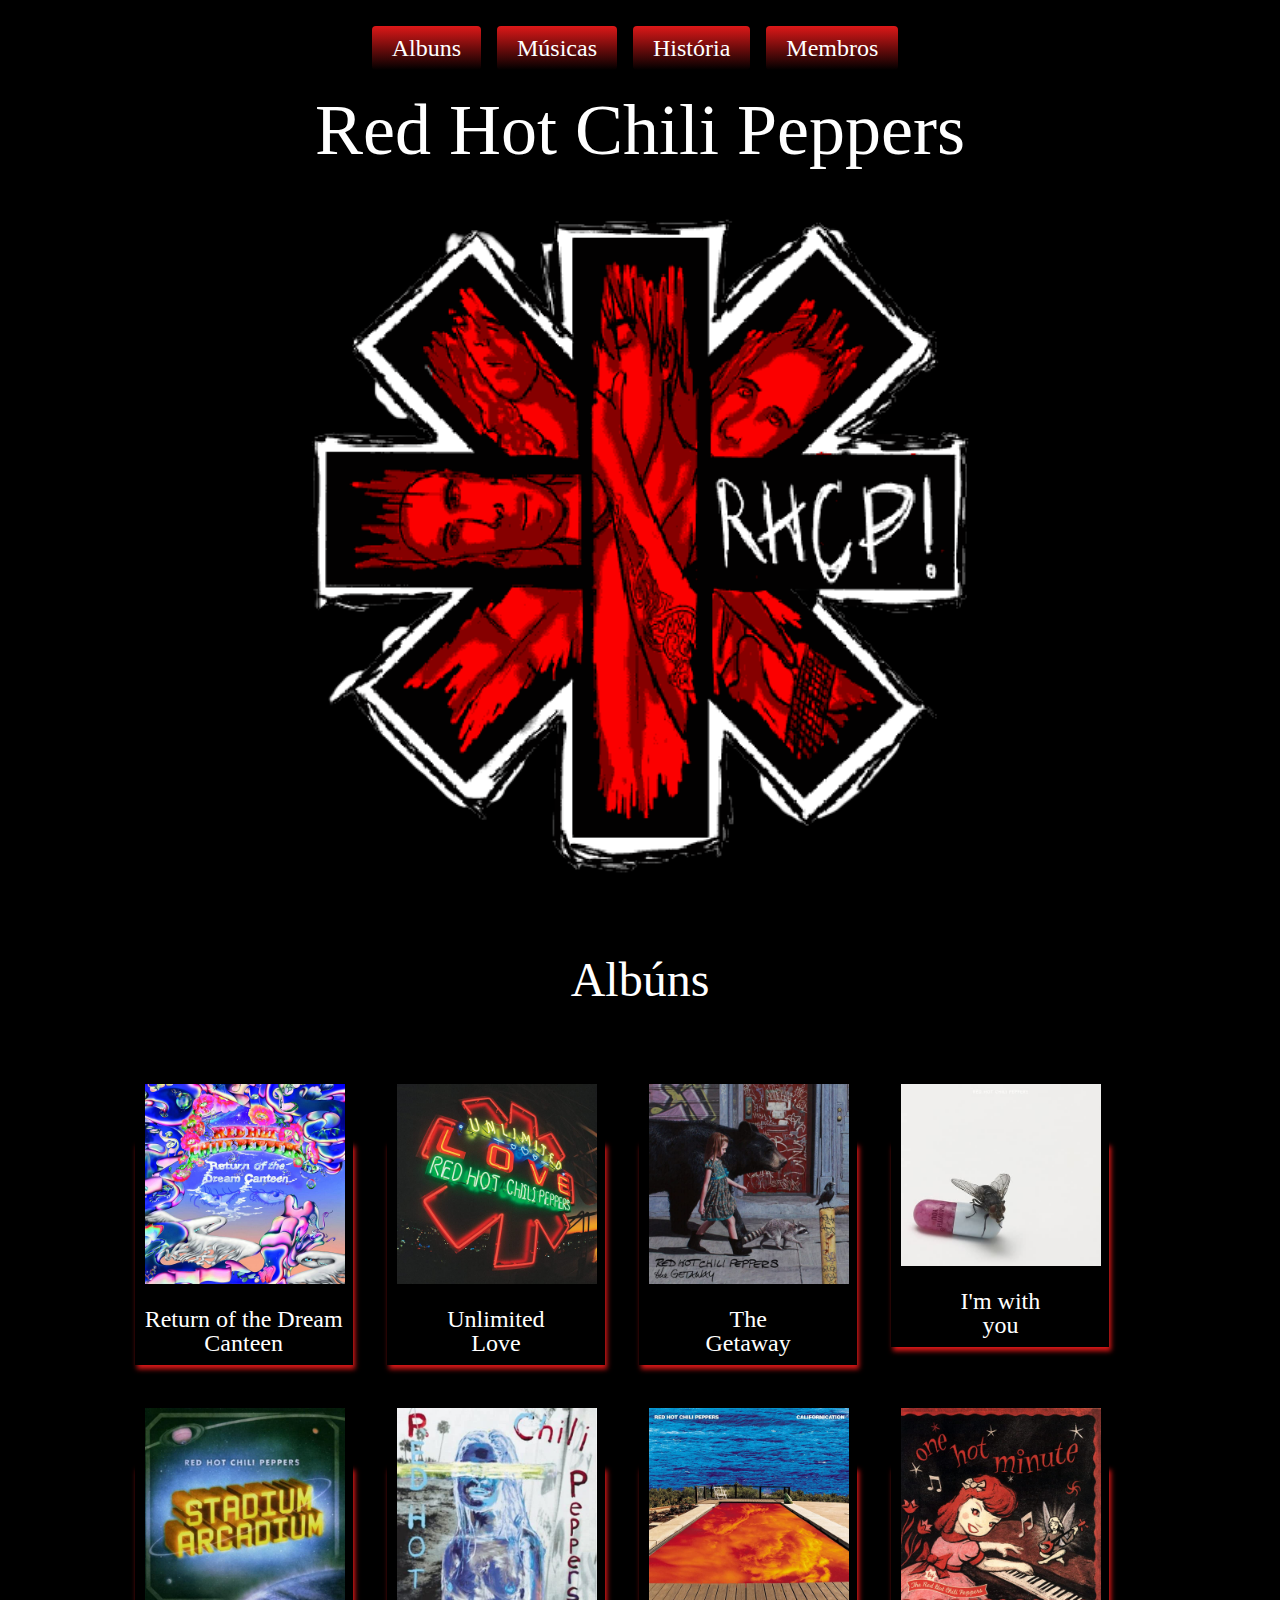
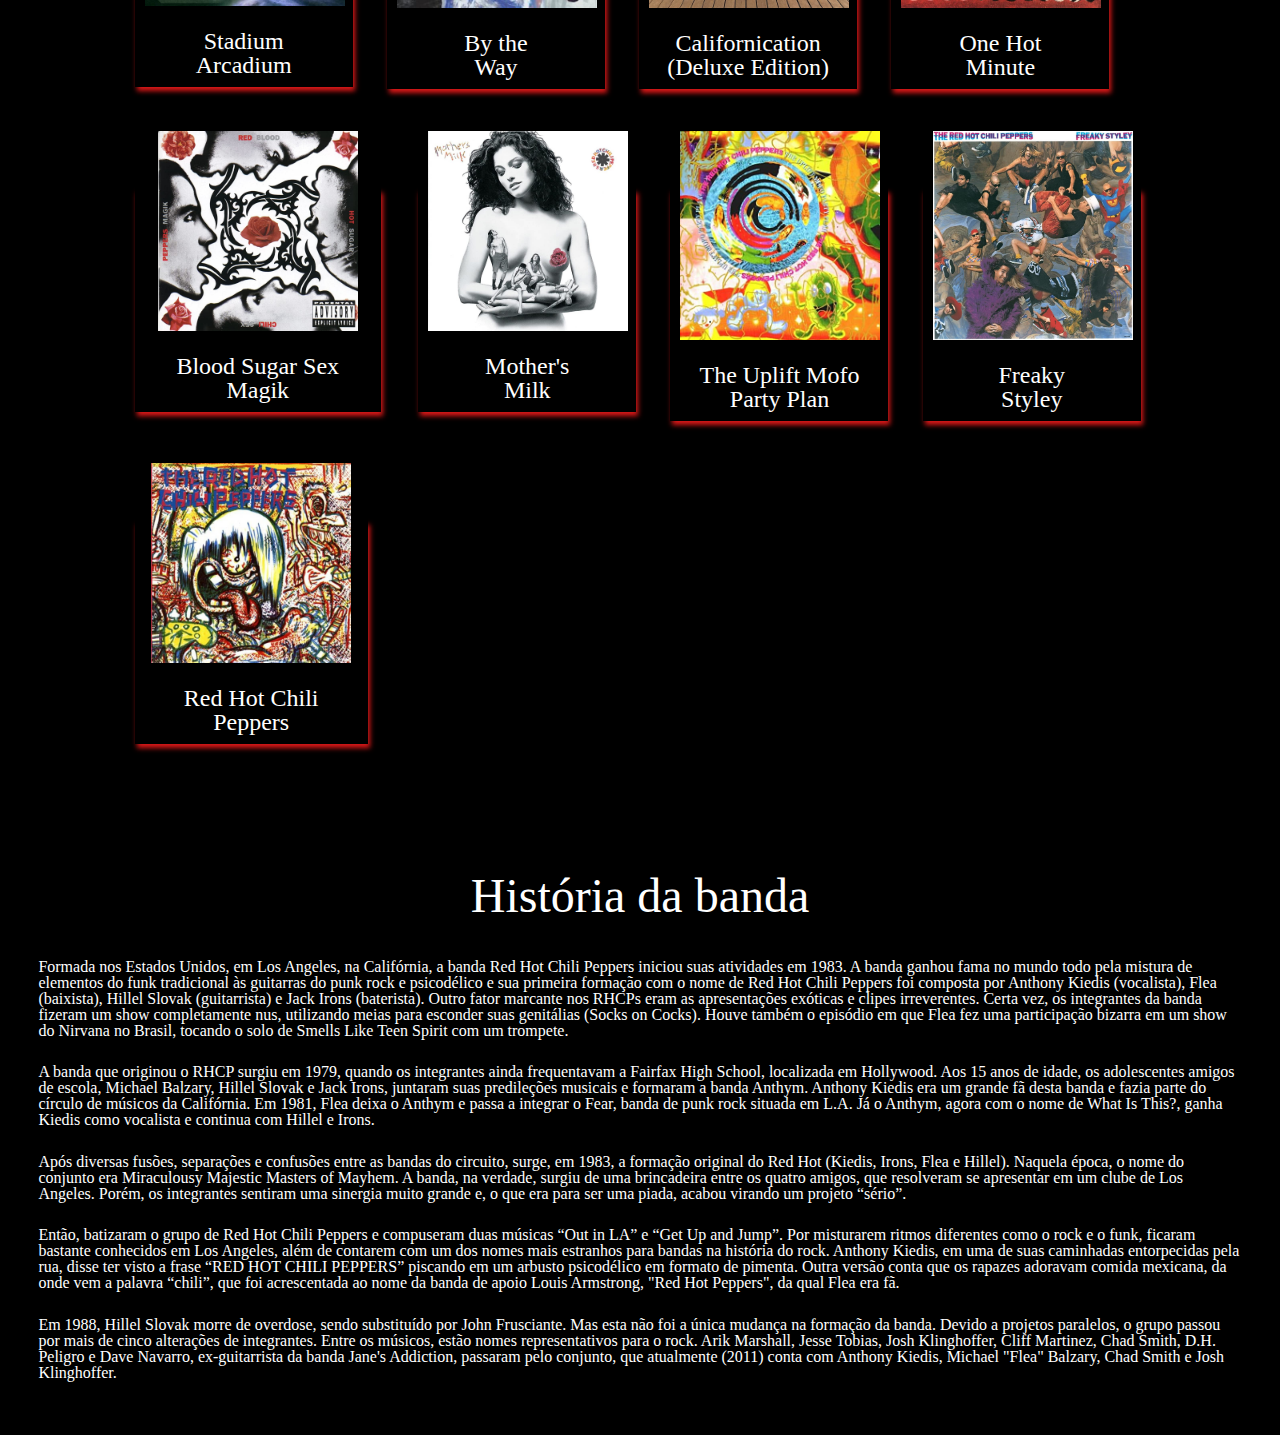
==== commit 62d3674d: "Debug" ====
--- a/index.html
+++ b/index.html
@@ -16,7 +16,7 @@
             <a href="#Albuns" class="button">Albuns</a>
             <a href="music.html" class="button">Músicas</a>
             <a href="#his" class="button">História</a>
-            <a href="#mem" class="button mem">Membros</a>
+            <a href="members.html" class="button">Membros</a>
             <a href=""></a>
         </nav>
         <h1>Red Hot Chili Peppers</h1>
@@ -151,15 +151,7 @@
             <p>Então, batizaram o grupo de Red Hot Chili Peppers e compuseram duas músicas “Out in LA” e “Get Up and Jump”. Por misturarem ritmos diferentes como o rock e o funk, ficaram bastante conhecidos em Los Angeles, além de contarem com um dos nomes mais estranhos para bandas na história do rock. Anthony Kiedis, em uma de suas caminhadas entorpecidas pela rua, disse ter visto a frase “RED HOT CHILI PEPPERS” piscando em um arbusto psicodélico em formato de pimenta. Outra versão conta que os rapazes adoravam comida mexicana, da onde vem a palavra “chili”, que foi acrescentada ao nome da banda de apoio Louis Armstrong, "Red Hot Peppers", da qual Flea era fã.</p>
             <p>Em 1988, Hillel Slovak morre de overdose, sendo substituído por John Frusciante. Mas esta não foi a única mudança na formação da banda. Devido a projetos paralelos, o grupo passou por mais de cinco alterações de integrantes. Entre os músicos, estão nomes representativos para o rock. Arik Marshall, Jesse Tobias, Josh Klinghoffer, Cliff Martinez, Chad Smith, D.H. Peligro e Dave Navarro, ex-guitarrista da banda Jane's Addiction, passaram pelo conjunto, que atualmente (2011) conta com Anthony Kiedis, Michael "Flea" Balzary, Chad Smith e Josh Klinghoffer.</p>
         </section>
-        <section id="mem">
-            <h1>Membros</h1>
-            <ul class="Lista members">
-                <li><a href="https://pt.wikipedia.org/wiki/Anthony_Kiedis">Anthony Kiedis</a></li>
-                <li><a href="https://pt.wikipedia.org/wiki/Flea">Flea</a></li>
-                <li><a href="https://pt.wikipedia.org/wiki/Chad_Smith">Chad Smith</a></li>
-                <li><a href="https://pt.wikipedia.org/wiki/John_Frusciante">John Frusciante</a></li>
-            </ul>
-        </section>
+        
     </div>
     <footer>
         <p>
--- a/css/style.css
+++ b/css/style.css
@@ -3,6 +3,10 @@
 }
 .banner2{
     width: 100%;
+    margin: auto;
+}
+.banner3{
+    width: 70%;
     margin: auto;
 }
 h1{
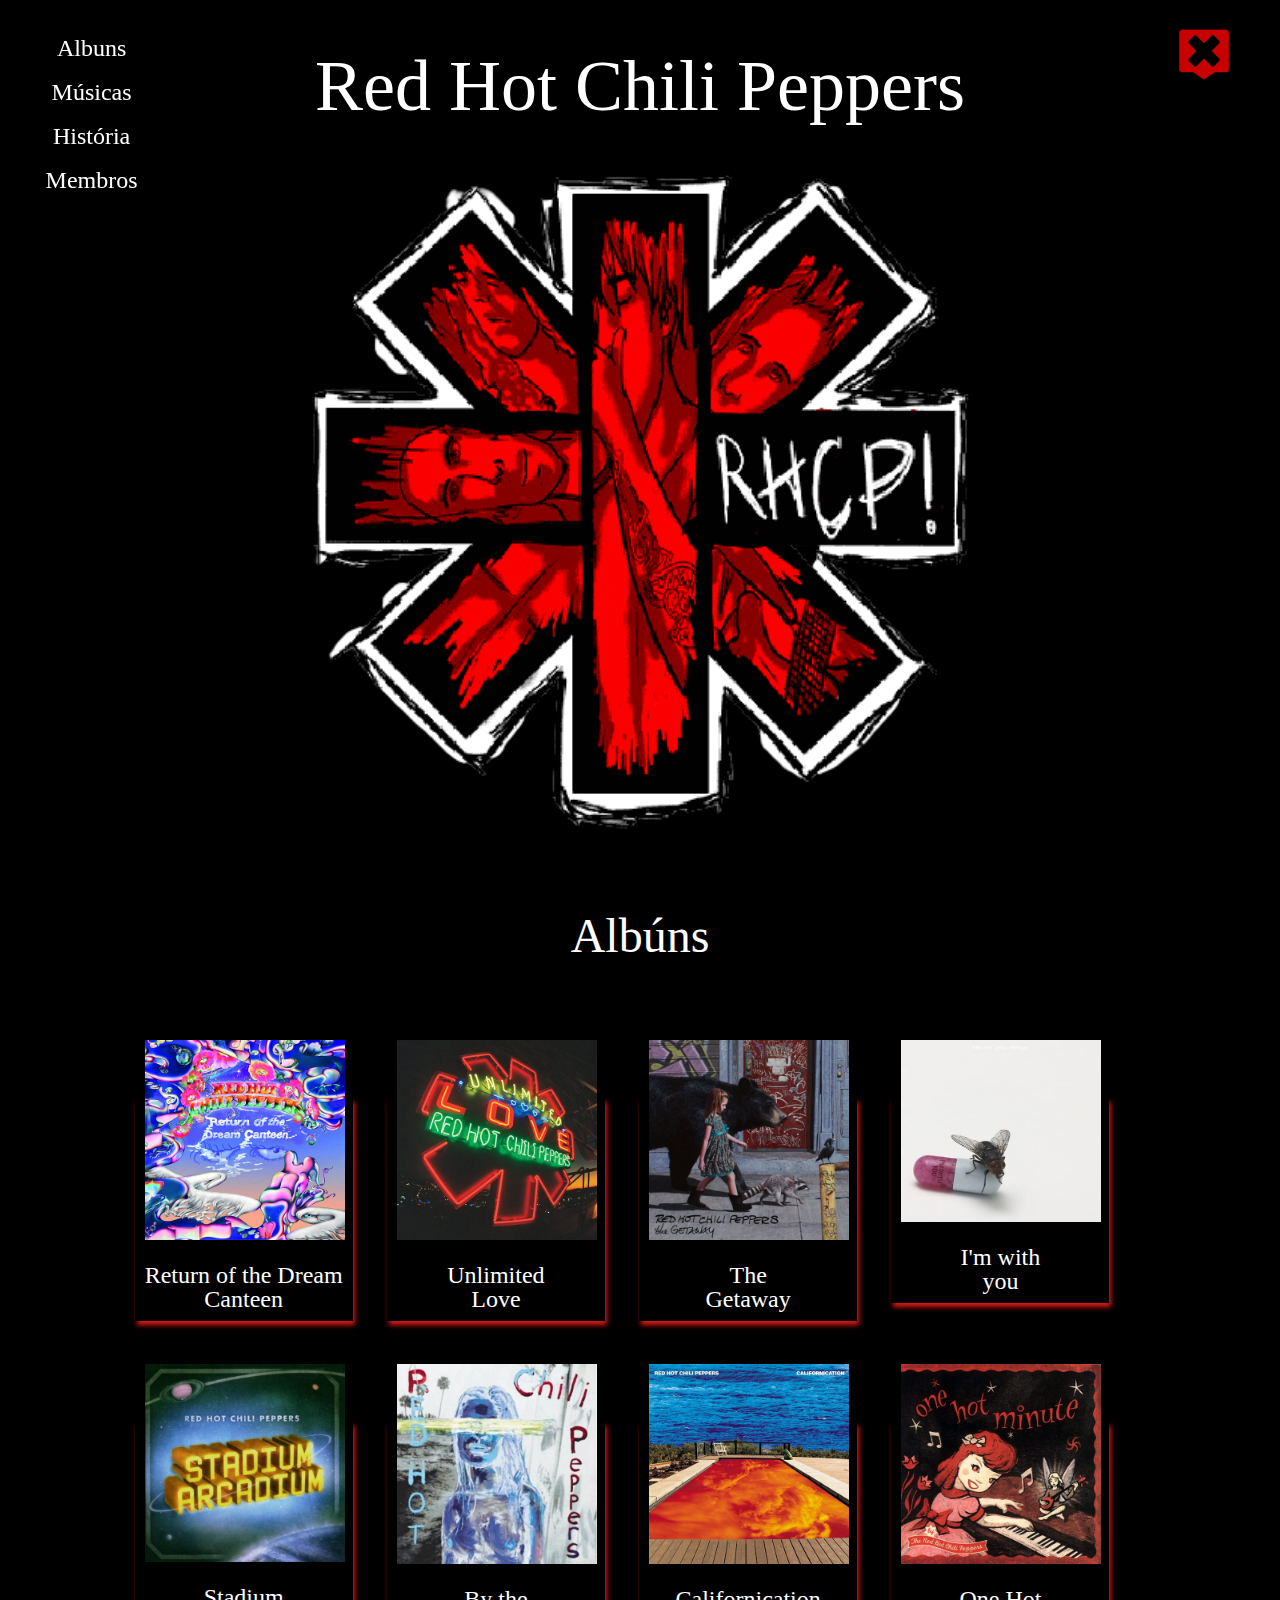
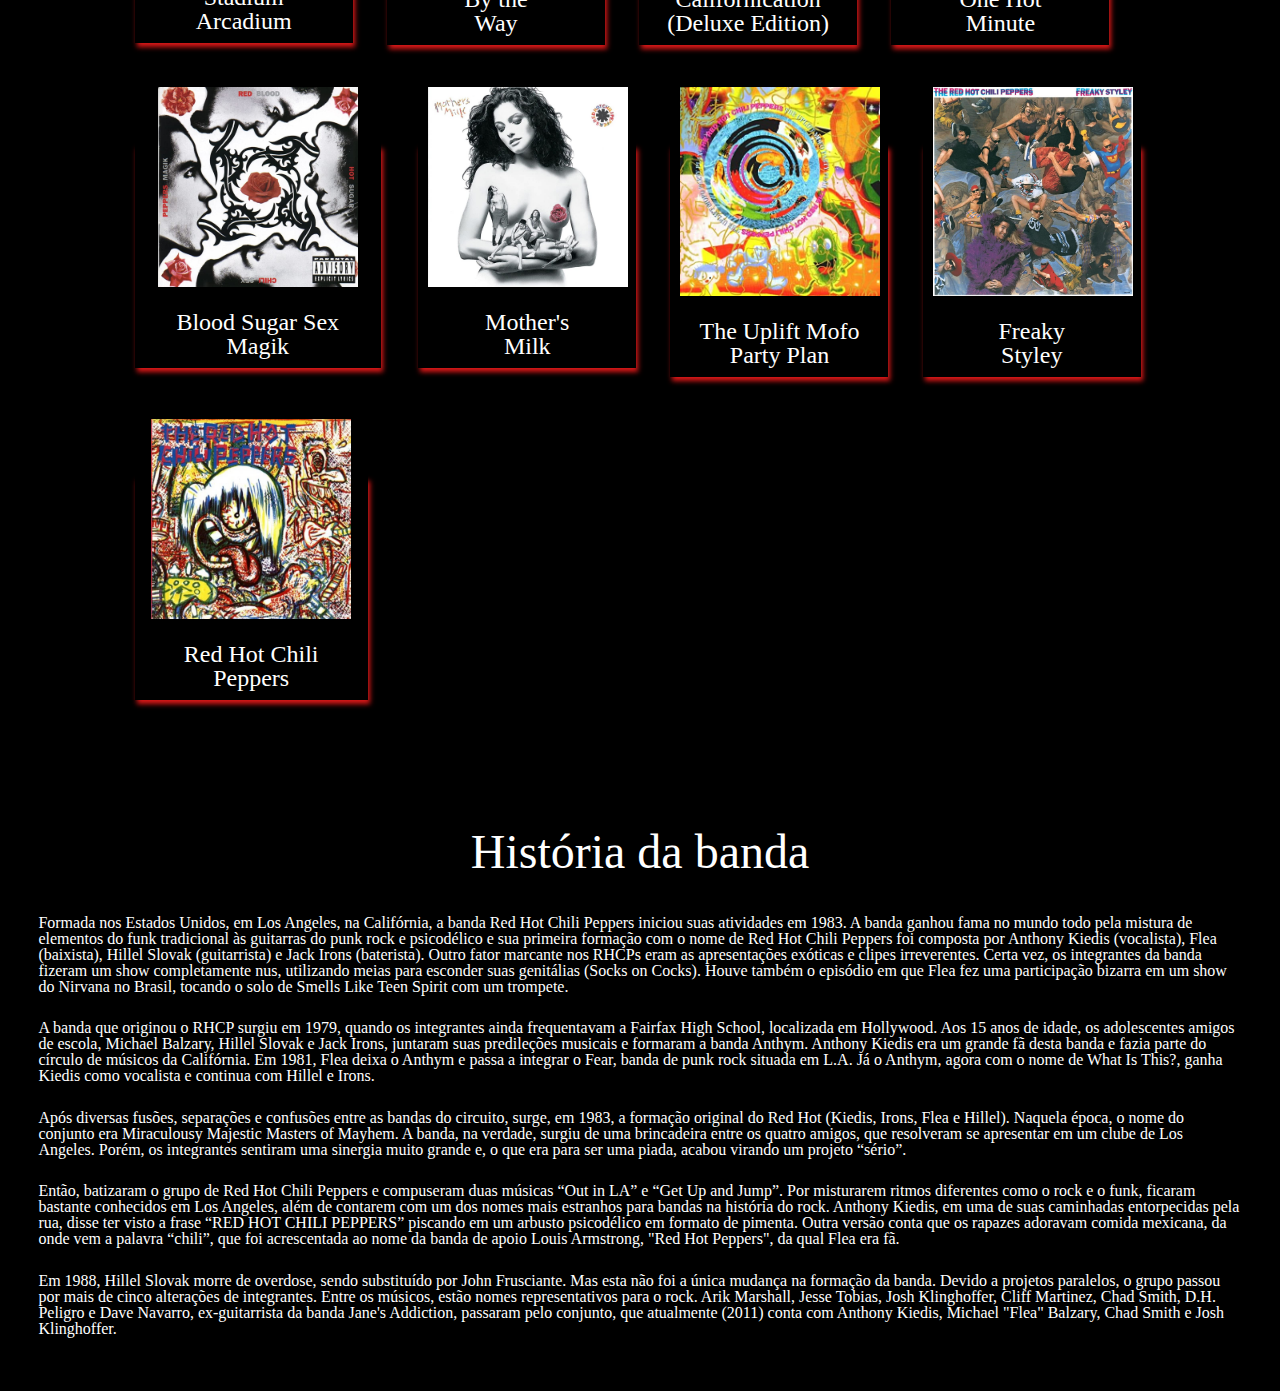
==== commit 60b10624: "respondivo" ====
--- a/index.html
+++ b/index.html
@@ -19,6 +19,9 @@
             <a href="members.html" class="button">Membros</a>
             <a href=""></a>
         </nav>
+        <div class="bug">
+            <a href="bugs.html"><img width="100px" src="img/botao_erro.png" alt=""></a>
+        </div>
         <h1>Red Hot Chili Peppers</h1>
         <img class="banner1" src="img/banner.png" alt="Ilustração do simbolo do Red Hot Chili Peppers com um desenho dos membros da banda">
     </header>
--- a/css/style.css
+++ b/css/style.css
@@ -25,6 +25,13 @@
 body{
     background-color: black;
 }
+header{
+    font-size: x-large;
+    text-align: center;
+    font-family: 'Times New Roman', Times, serif;
+    color: white;
+    padding: 2%;
+}
 .container{
     color: white;
 }
@@ -41,13 +48,7 @@
 .lista.members{
     
 }
-header{
-    font-size: x-large;
-    text-align: center;
-    font-family: 'Times New Roman', Times, serif;
-    color: white;
-    padding: 2%;
-}
+
 
 a:link{
     color: white;
@@ -130,7 +131,6 @@
 .button {
     display: inline-block;
     padding: 10px 20px;
-    background-image: linear-gradient(to bottom, #dd1818, black);
     text-decoration: none;
     border-radius: 4px;
     margin-right: 10px;
@@ -152,8 +152,19 @@
     margin-right: 0;
 }
 
+.logo{
+    position: fixed;
+    padding-right: 100%;
+    text-align: center;
+}
+
+.bug{
+    position: fixed;
+    right: 2%;
+}
 
 
 
 
 
+
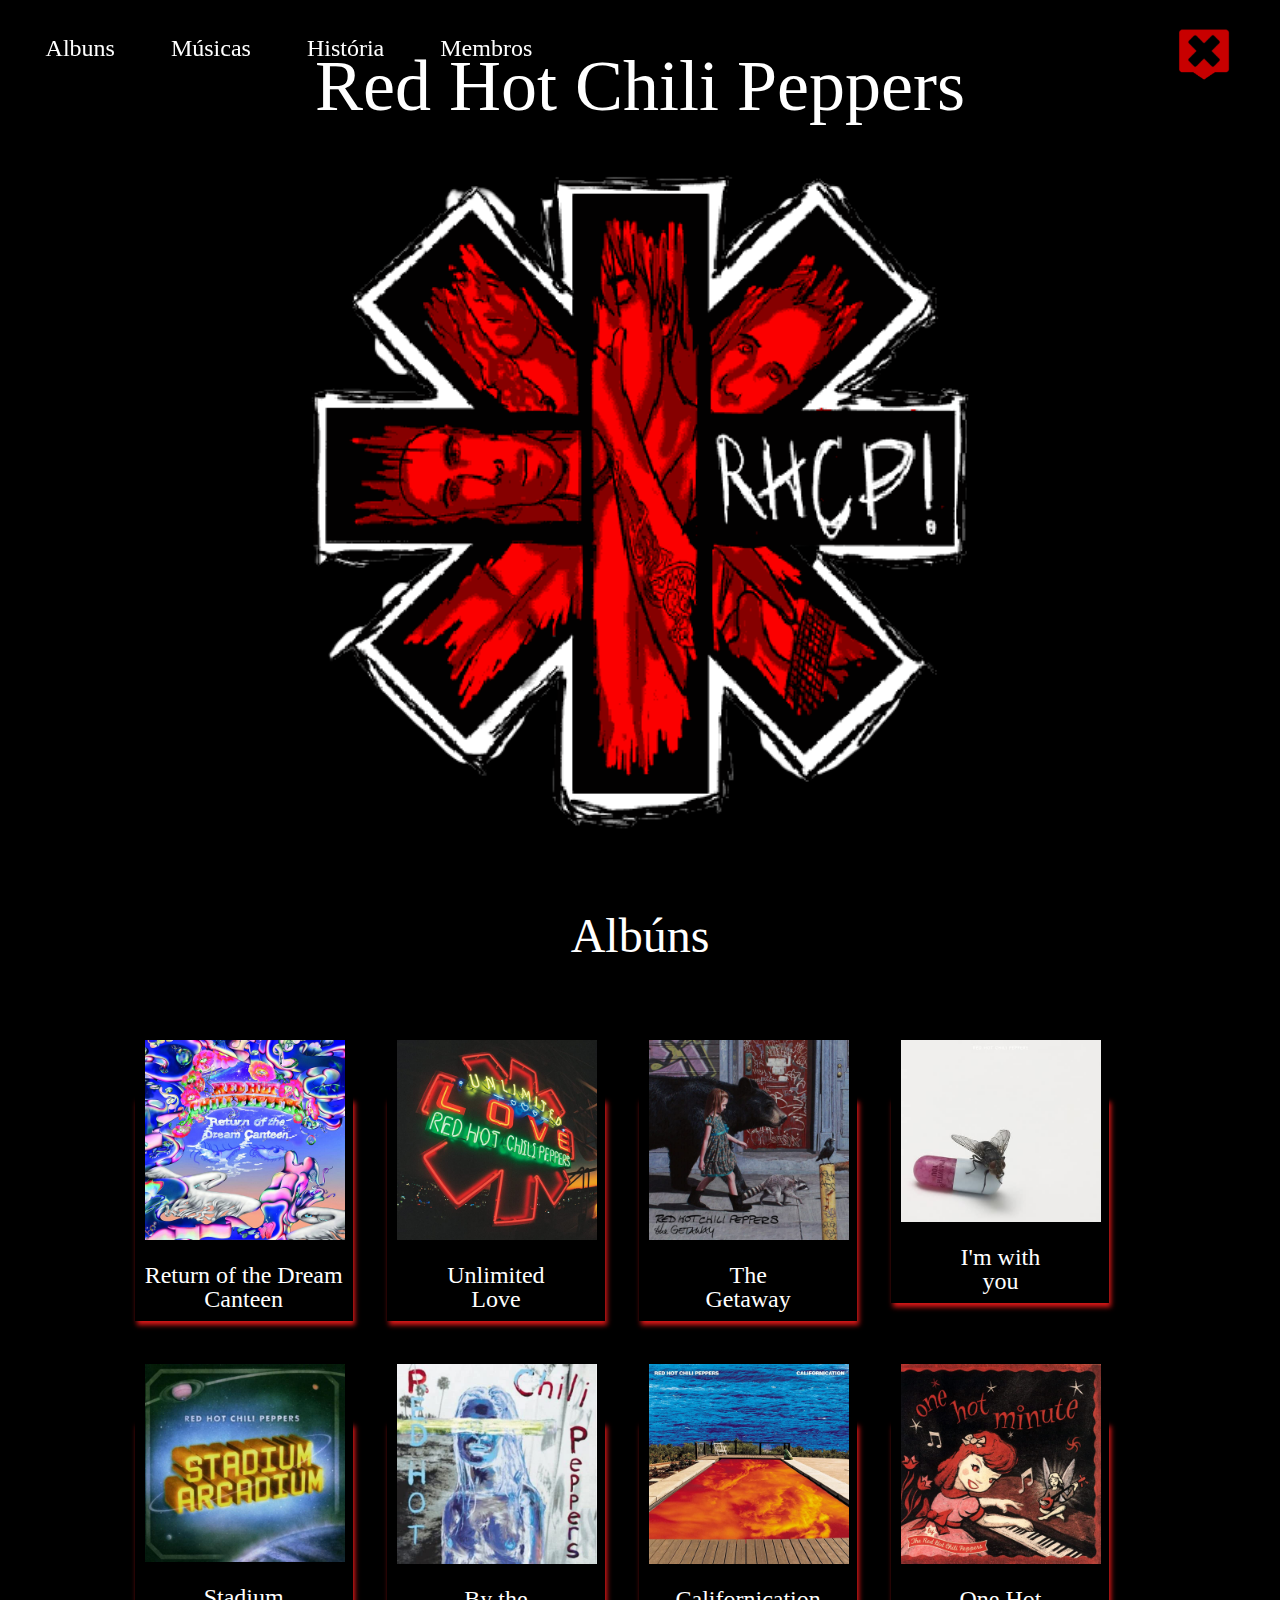
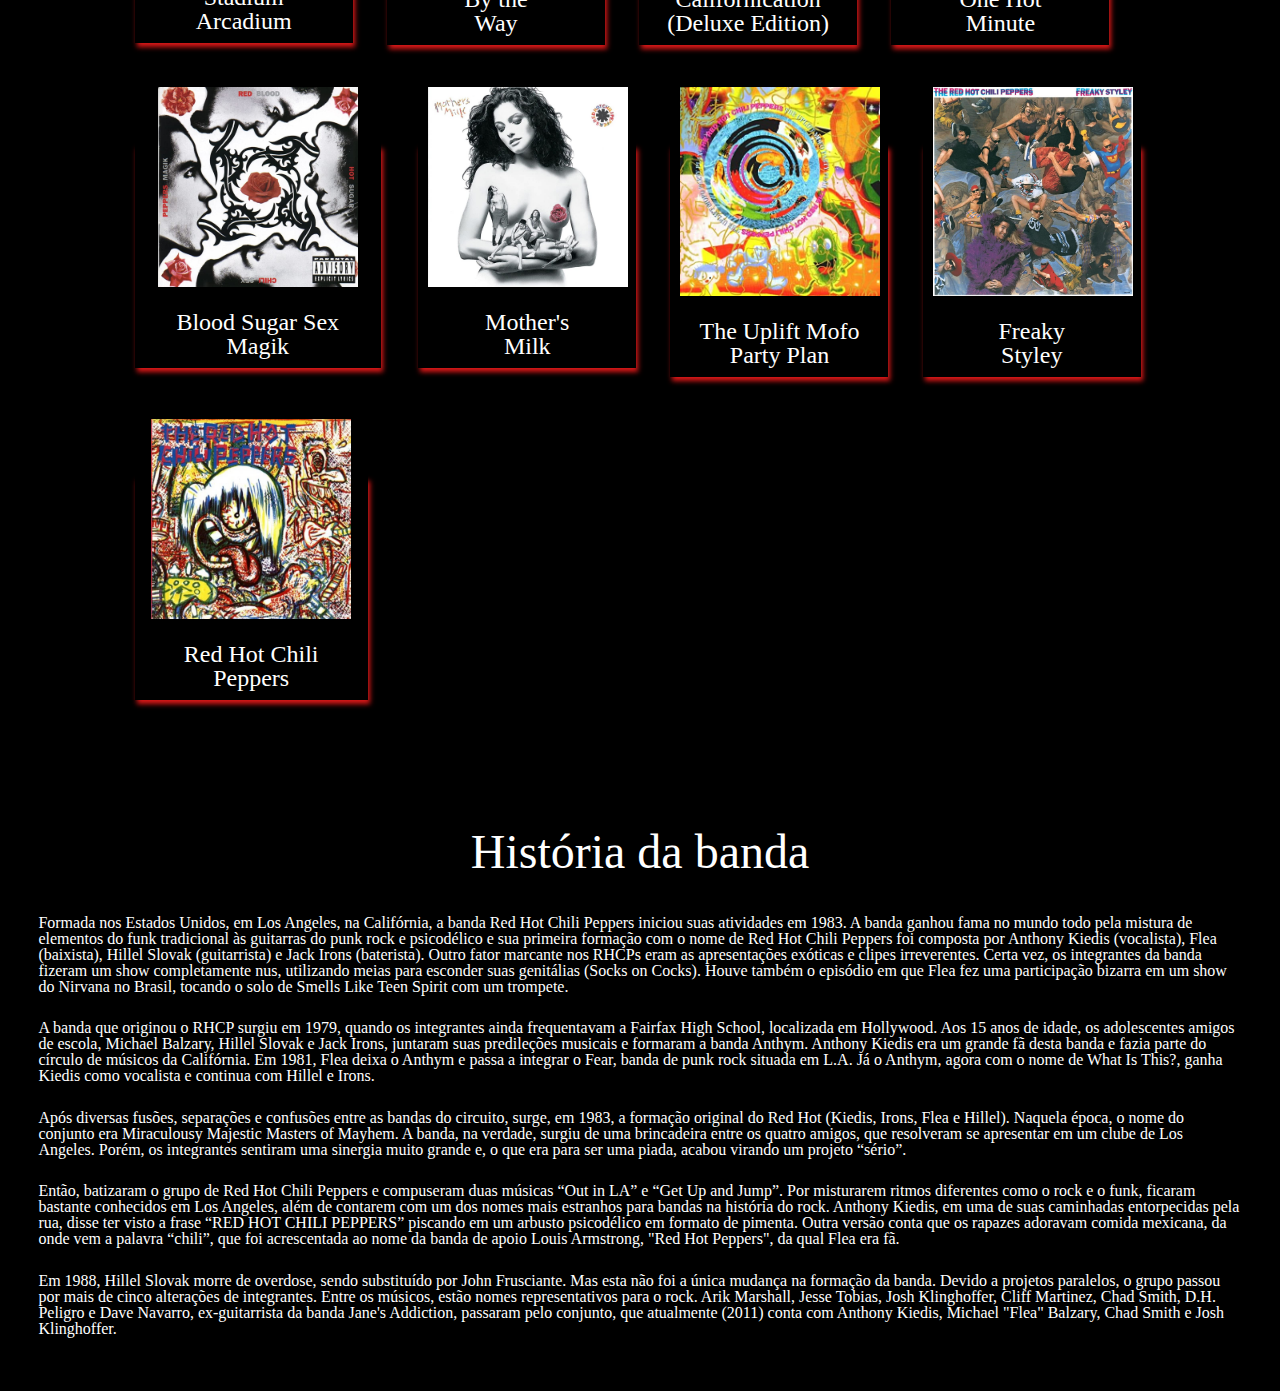
==== commit 0e9044a5: "resposive" ====
--- a/index.html
+++ b/index.html
@@ -22,7 +22,7 @@
         <div class="bug">
             <a href="bugs.html"><img width="100px" src="img/botao_erro.png" alt=""></a>
         </div>
-        <h1>Red Hot Chili Peppers</h1>
+        <h1 class="titulo">Red Hot Chili Peppers</h1>
         <img class="banner1" src="img/banner.png" alt="Ilustração do simbolo do Red Hot Chili Peppers com um desenho dos membros da banda">
     </header>
     <div class="container">
--- a/css/style.css
+++ b/css/style.css
@@ -154,8 +154,6 @@
 
 .logo{
     position: fixed;
-    padding-right: 100%;
-    text-align: center;
 }
 
 .bug{
@@ -168,3 +166,4 @@
 
 
 
+
